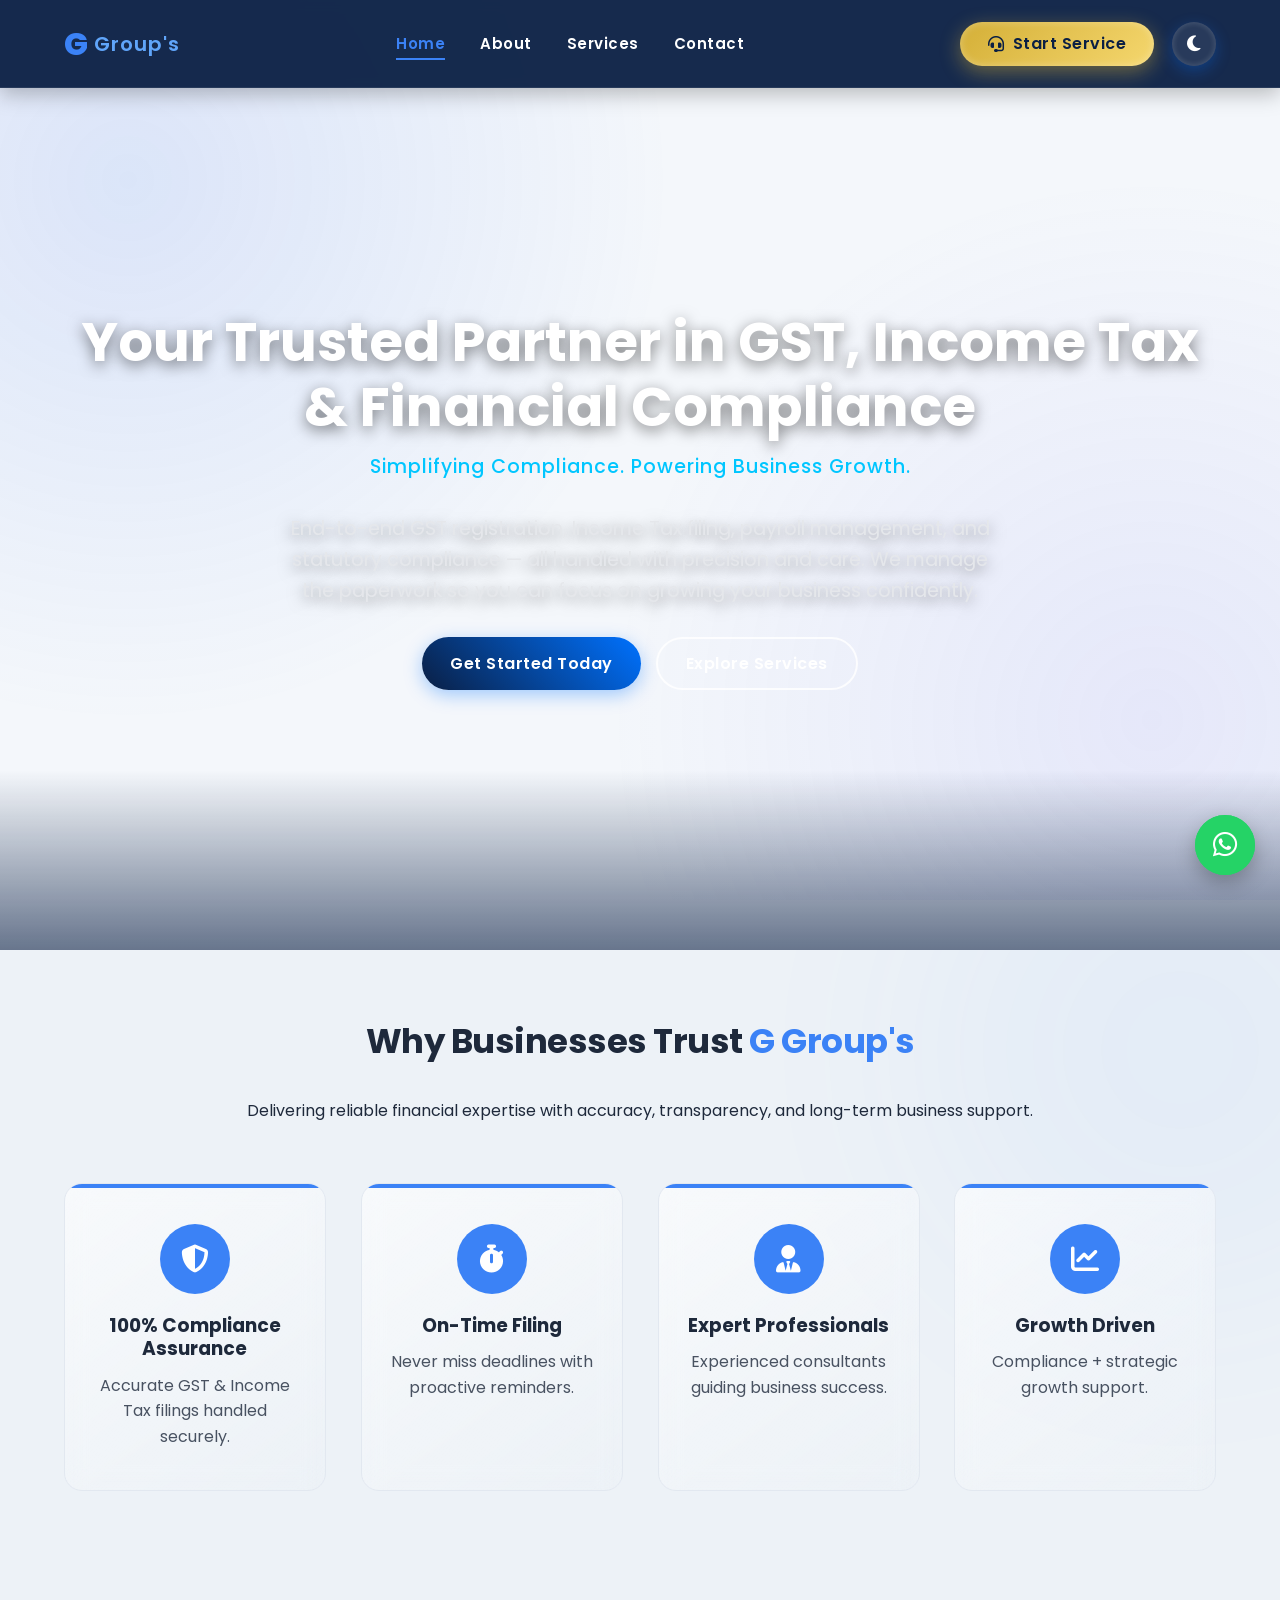
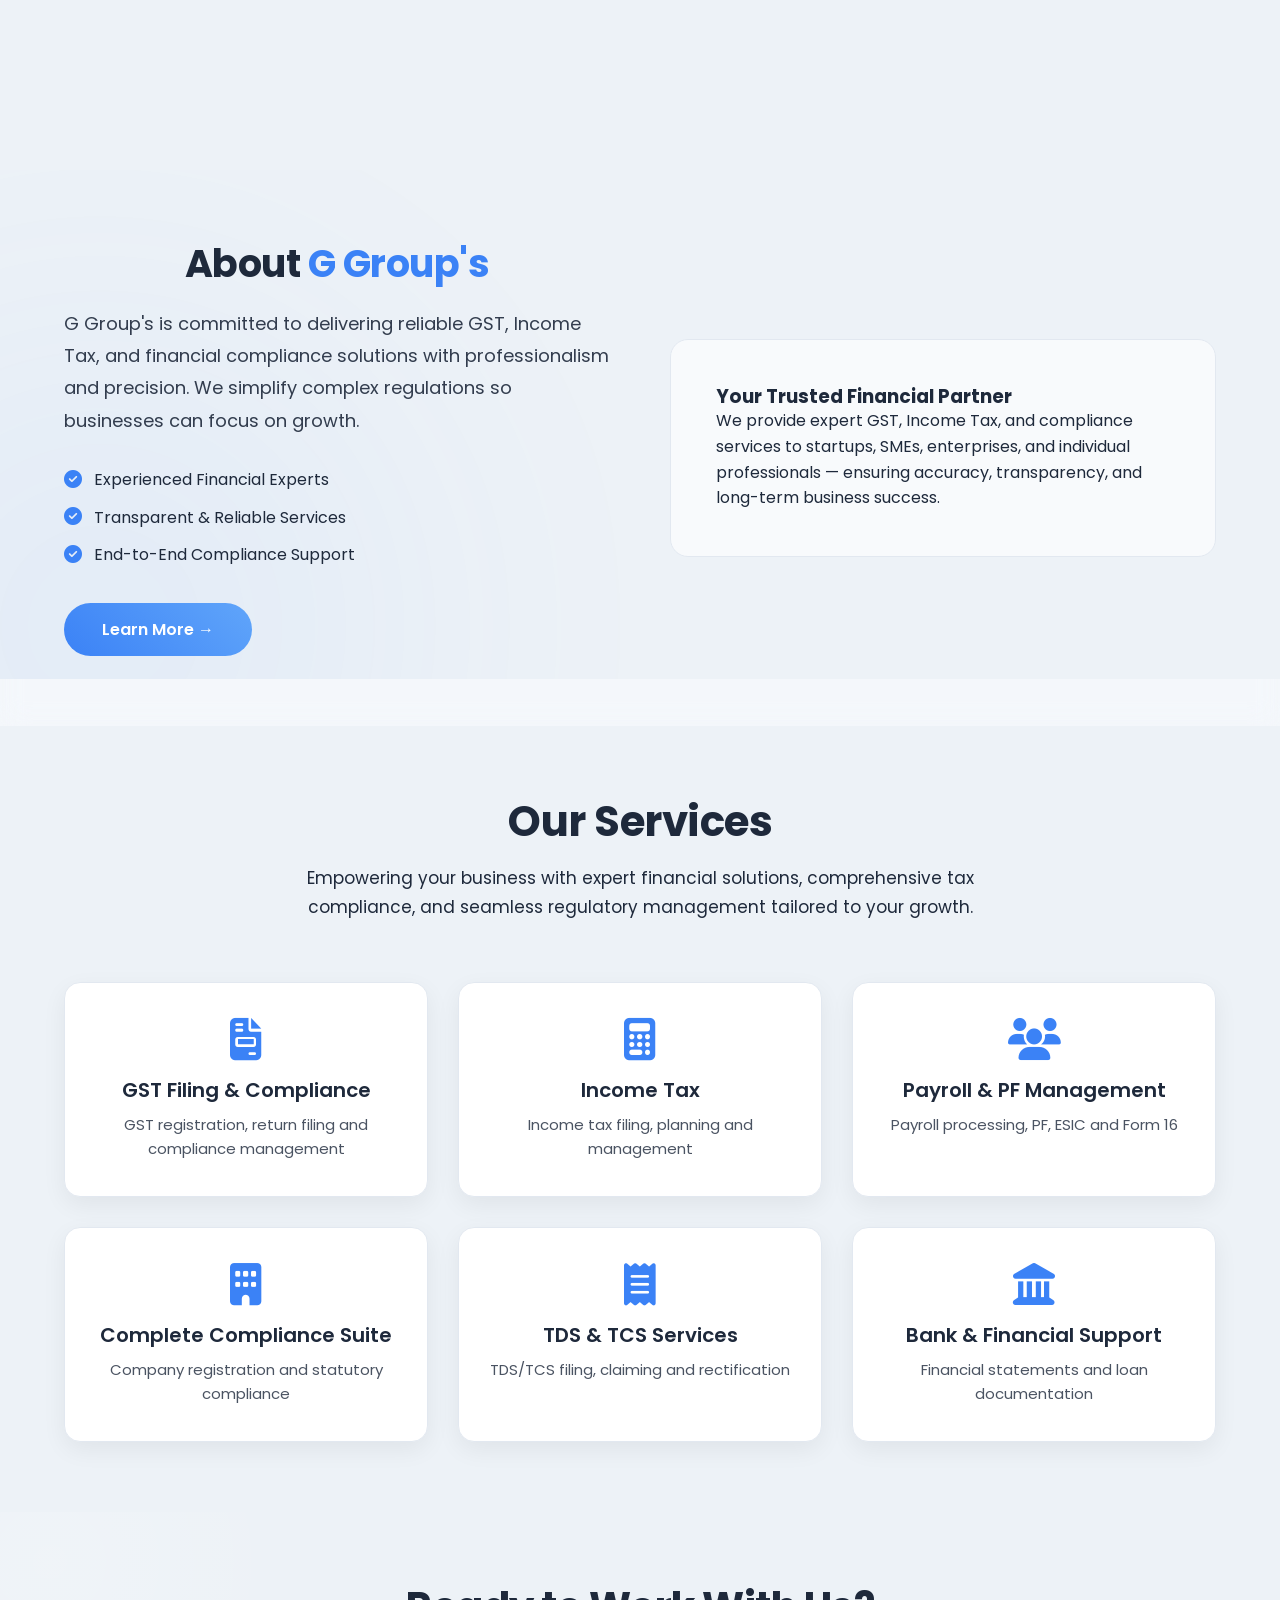
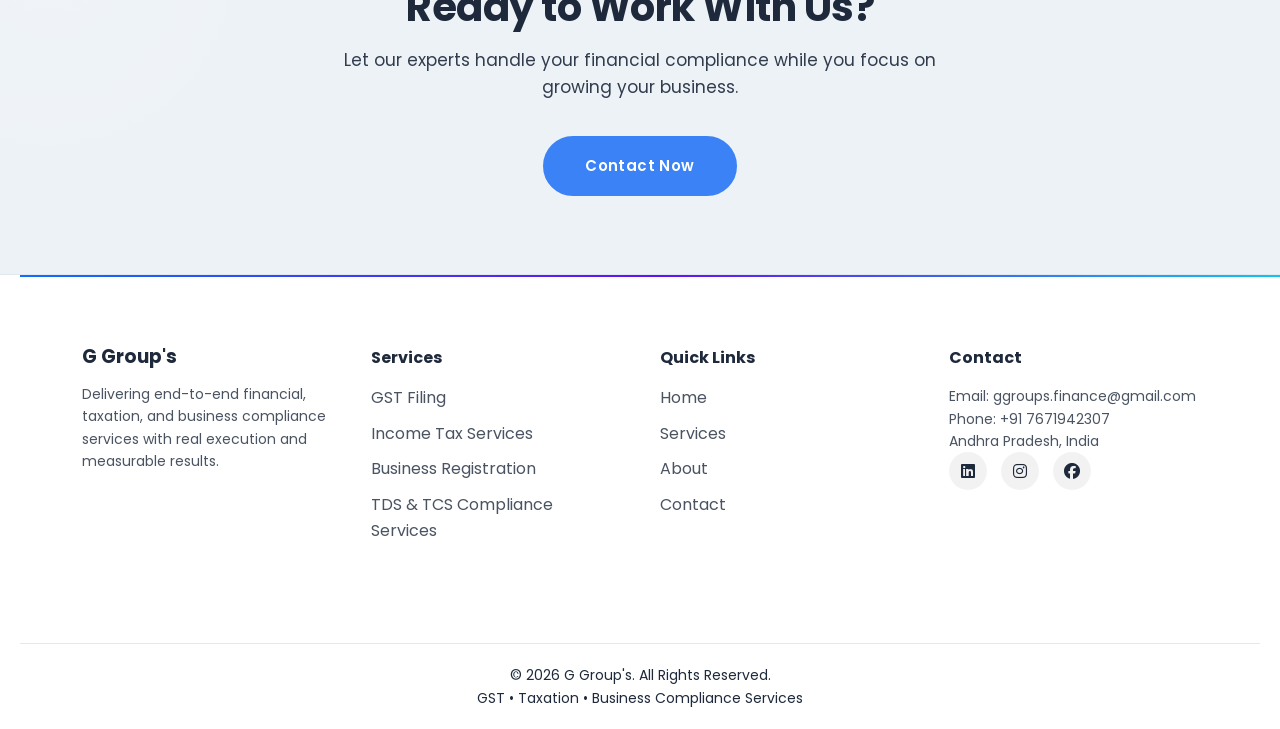
==== index.html @ edefda95 "Fix mobile alignment for email icon in contact info" ====
<!DOCTYPE html>
<html lang="en">
<head>
    <meta charset="UTF-8">
    <title>G Group's | Building Trust & Excellence</title>
    <meta name="viewport" content="width=device-width, initial-scale=1.0">
    <meta name="description" content="G Group's - Delivering excellence in services with trust, quality, and innovation.">

    <!-- Favicon -->
    <link rel="icon" href="favicon.ico" type="image/x-icon">

    <!-- CSS -->
    <link rel="stylesheet" href="assets/css/style.css">

    <!-- Google Fonts -->
     <link rel="stylesheet" href="https://cdnjs.cloudflare.com/ajax/libs/font-awesome/6.5.0/css/all.min.css">
    <link href="https://fonts.googleapis.com/css2?family=Poppins:wght@300;400;600;700&display=swap" rel="stylesheet">
</head>

<body>

   <!-- Header -->
    <header class="main-header">
        <div class="container nav-container">

            <!-- Logo -->
            <a href="index.html" class="logo">
                <span class="logo-main reveal">G</span>
                <span class="logo-text reveal delay-1">Group's</span>
            </a>

            <!-- Navigation -->
            <nav id="navbar">
                <ul class="nav-links">
                    <li><a href="index.html">Home</a></li>
                    <li><a href="./assets/pages/about.html">About</a></li>
                    <li><a href="./assets/pages/Services/servicesMain.html">Services</a></li>
                    <li><a href="./assets/pages/contact.html">Contact</a></li>
                </ul>
                <div class="mobile-cta reveal">
                    <a href="./assets/pages/contact.html" class="btn-cta">
                        Start Service
                    </a>
                </div>
            </nav>

            <!-- Right Side Actions -->
            <div class="nav-actions reveal"> 
                <a href="./assets/pages/contact.html" class="btn-cta">
                    <i class="fa-solid fa-headset"></i>
                    <span>Start Service</span>
                </a>

                <button id="themeToggle" class="theme-toggle" aria-label="Toggle Theme">
                    <i class="fa-solid fa-moon icon"></i>
                </button>
            </div>
        </div>
    </header>
    <div id="overlay"></div>


    <!-- Hero Section -->
    <section class="hero">
        
        <!-- Background Video -->
        <video autoplay muted loop playsinline
                preload="metadata"
                aria-hidden="true" 
                class="hero-video"
                poster="assets/images/hero-fallback.png">
            <source src="assets/video/Hero-video-main.mp4" type="video/mp4">
        </video>

        <!-- Overlay -->
        <div class="overlay"></div>

        <div class="container hero-content">
            <h1 class="fade-in reveal">
                Your Trusted Partner in GST, Income Tax & Financial Compliance
            </h1>
            <h2 class="hero-tagline slide-up">
                Simplifying Compliance. Powering Business Growth.
            </h2>

            <p class="fade-in-delay">
                End-to-end GST registration, Income Tax filing, payroll management, 
                and statutory compliance — all handled with precision and care. 
                We manage the paperwork so you can focus on growing your business confidently.
            </p>

            <div class="hero-buttons fade-in-delay">
                <a href="./assets/pages/contact.html" class="btn-primary">Get Started Today</a>
                <a href="./assets/pages/Services/servicesMain.html" class="btn-secondary">Explore Services</a>
            </div>
        </div>
    </section>

    <!-- Why Choose Us -->
    <section class="why-choose">
        <div class="container">

            <h2 class="section-title reveal">
                Why Businesses Trust <span>G Group's</span>
            </h2>

            <p class="section-description reveal">
                Delivering reliable financial expertise with accuracy,
                transparency, and long-term business support.
            </p>

            <div class="why-grid">

                <div class="why-card reveal delay-1" style="--i:1">
                    <div class="icon-box">
                        <i class="fa-solid fa-shield-halved"></i>
                    </div>
                    <h3>100% Compliance Assurance</h3>
                    <p>Accurate GST & Income Tax filings handled securely.</p>
                </div>

                <div class="why-card reveal delay-2" style="--i:2">
                    <div class="icon-box">
                        <i class="fa-solid fa-stopwatch"></i>
                    </div>
                    <h3>On-Time Filing</h3>
                    <p>Never miss deadlines with proactive reminders.</p>
                </div>

                <div class="why-card reveal delay-3" style="--i:3">
                    <div class="icon-box">
                        <i class="fa-solid fa-user-tie"></i>
                    </div>
                    <h3>Expert Professionals</h3>
                    <p>Experienced consultants guiding business success.</p>
                </div>

                <div class="why-card reveal delay-4" style="--i:4">
                    <div class="icon-box">
                        <i class="fa-solid fa-chart-line"></i>
                    </div>
                    <h3>Growth Driven</h3>
                    <p>Compliance + strategic growth support.</p>
                </div>

            </div>

        </div>
    </section>

    <!-- About Preview -->
    <section class="about-preview">

        <div class="container about-wrapper">

            <!-- Left Content -->
            <div class="about-content reveal">
                <h2 class="section-title">
                    About <span>G Group's</span>
                </h2>

                <p class="section-description">
                    G Group's is committed to delivering reliable GST,
                    Income Tax, and financial compliance solutions with
                    professionalism and precision. We simplify complex
                    regulations so businesses can focus on growth.
                </p>

                <div class="about-highlights">
                    <div class="highlight">
                        <i class="fa-solid fa-circle-check"></i>
                        <span>Experienced Financial Experts</span>
                    </div>

                    <div class="highlight">
                        <i class="fa-solid fa-circle-check"></i>
                        <span>Transparent & Reliable Services</span>
                    </div>

                    <div class="highlight">
                        <i class="fa-solid fa-circle-check"></i>
                        <span>End-to-End Compliance Support</span>
                    </div>
                </div>

                <a href="./assets/pages/about.html" class="premium-btn">
                    Learn More →
                </a>
            </div>

            <!-- Right Visual -->
            <div class="about-visual reveal">
                <div class="about-card">
                    <h3>Your Trusted Financial Partner</h3>
                    <p>
                        We provide expert GST, Income Tax, and compliance services 
                        to startups, SMEs, enterprises, and individual professionals — 
                        ensuring accuracy, transparency, and long-term business success.
                    </p>
                </div>
            </div>

        </div>

    </section>

    <!-- Services Preview -->
    <section class="services">
        <div class="container">
            <h2 class="services-title reveal">Our Services</h2>
            <p class="services-subtitle reveal">
                Empowering your business with expert financial solutions,
                comprehensive tax compliance, and seamless regulatory
                management tailored to your growth.
            </p>
            <div class="services-grid">

                <a href="./assets/pages/Services/gst.html" class="service-card reveal delay-1">
                    <i class="fa-solid fa-file-invoice"></i>
                    <h3>GST Filing & Compliance</h3>
                    <p>GST registration, return filing and compliance management</p>
                </a>

                <a href="./assets/pages/Services/it.html" class="service-card reveal delay-2">
                    <i class="fa-solid fa-calculator"></i>
                    <h3>Income Tax </h3>
                    <p>Income tax filing, planning and management</p>
                </a>

                <a href="./assets/pages/Services/pf.html" class="service-card reveal delay-3">
                    <i class="fa-solid fa-users"></i>
                    <h3>Payroll & PF Management</h3>
                    <p>Payroll processing, PF, ESIC and Form 16</p>
                </a>

                <a href="./assets/pages/Services/compliance.html" class="service-card reveal delay-4">
                    <i class="fa-solid fa-building"></i>
                    <h3>Complete Compliance Suite</h3>
                    <p>Company registration and statutory compliance</p>
                </a>

                <a href="./assets/pages/Services/tds.html" class="service-card reveal delay-5">
                    <i class="fa-solid fa-receipt"></i>
                    <h3>TDS & TCS Services</h3>
                    <p>TDS/TCS filing, claiming and rectification</p>
                </a>

                <a href="./assets/pages/Services/bank.html" class="service-card reveal delay-6">
                    <i class="fa-solid fa-landmark"></i>
                    <h3>Bank & Financial Support</h3>
                    <p>Financial statements and loan documentation</p>
                </a>

            </div>
        </div>
    </section>


   <!-- Call To Action -->
    <section class="cta reveal-zoom">
        <div class="container cta-content">
            <h2>Ready to Work With Us?</h2>
            <p>
                Let our experts handle your financial compliance while
                you focus on growing your business.
            </p>

            <a href="./assets/pages/contact.html" class="cta-btn">
                Contact Now
            </a>
        </div>
    </section>


    <!-- =========================
            Footer
    ========================= -->
    <footer class="footer">

        <div class="container footer-grid">

            <!-- Company -->
            <div class="footer-col">
                <h3>G Group's</h3>
                <p>
                    Delivering end-to-end financial, taxation, and
                    business compliance services with real execution
                    and measurable results.
                </p>
            </div>

            <!-- Services -->
            <div class="footer-col">
                <h4>Services</h4>
                <ul>
                    <li><a href="./assets/pages/Services/gst.html">GST Filing</a></li>
                    <li><a href="./assets/pages/Services/it.html">Income Tax Services</a></li>
                    <li><a href="./assets/pages/Services/compliance.html">Business Registration</a></li>
                    <li><a href="./assets/pages/Services/tds.html">TDS & TCS Compliance Services</a></li>
                </ul>
            </div>

            <!-- Quick Links -->
            <div class="footer-col">
                <h4>Quick Links</h4>
                <ul>
                    <li><a href="../../index.html">Home</a></li>
                    <li><a href="./assets/pages/Services/servicesMain.html">Services</a></li>
                    <li><a href="./assets/pages/about.html">About</a></li>
                    <li><a href="./assets/pages/contact.html">Contact</a></li>
                </ul>
            </div>

            <!-- Contact -->
            <div class="footer-col">
                <h4>Contact</h4>

                <p>
                    Email:
                    <a href="mailto:ggroups.finance@gmail.com">
                        ggroups.finance@gmail.com
                    </a>
                </p>

                <p>
                    Phone:
                    <a href="tel:+917671942307">
                        +91 7671942307
                    </a>
                </p>

                <p>Andhra Pradesh, India</p>

                <!-- Social Media -->
                <div class="footer-social" >
                    <a href="#"><i class="fa-brands fa-linkedin"></i></a>
                    <a href="#"><i class="fa-brands fa-instagram"></i></a>
                    <a href="#"><i class="fa-brands fa-facebook"></i></a>
                </div>

            </div>

        </div>

        <!-- Bottom -->
        <div class="footer-bottom">
            <p>© 2026 G Group's. All Rights Reserved.</p>
            <p class="footer-note">
                GST • Taxation • Business Compliance Services
            </p>
        </div>

    </footer>


    <!-- JS -->
    <script src="assets/js/script.js"></script>
    <!-- WhatsApp Floating Button -->
    <a href="https://wa.me/917671942307"
        class="whatsapp-float"
        target="_blank"
        rel="noopener"
        title="Chat with G Group's on WhatsApp">

        <i class="fa-brands fa-whatsapp"></i>

    </a>

</body>
</html>
---- assets/css/style.css ----
/* =========================
   Global Styles
========================= */

* {
    margin: 0;
    padding: 0;
    box-sizing: border-box;
    transition: background 0.3s ease,
                transform .3s ease,
                color 0.3s ease,
                border-color 0.3s ease,
                box-shadow .3s ease;
                
                
}

html, body {
    overflow-x: hidden;
}

html{
    scroll-behavior:smooth;
}
body {
    padding-top: 50px;
    font-family: 'Poppins', sans-serif;
    line-height: 1.6;
    color: var(--text-color);
    background: var(--bg-color);
    transition: background 0.3s ease, color 0.3s ease;
}
body::after{
  content:"";
  position:fixed;
  inset:0;
  background:
  radial-gradient(circle at 10% 20%, rgba(37,99,235,0.12), transparent 40%),
  radial-gradient(circle at 90% 80%, rgba(99,102,241,0.10), transparent 40%);
  z-index:-2;
  pointer-events:none;
}
.container {
    width: 90%;
    max-width: 1200px;
    margin: auto;
}
h1,h2,h3{
  line-height:1.25;
}
section{
  opacity:0;
  transform:translateY(40px);
  animation:fadeUp 0.9s ease forwards;
}

@keyframes fadeUp{
  to{
    opacity:1;
    transform:translateY(0);
  }
}
/* =========================
   THEME VARIABLES
========================= */

:root {
  --logo-primary: #3B82F6;
  --logo-secondary: #60A5FA; 
  --bg-color: #f4f7fb;              /* soft finance background */
  --text-color: #1e293b;            /* deep navy text */
  --card-bg: #ffffff;
  --border-color: #e2e8f0;
  --section-bg: #edf2f7;

  --accent-color:#3B82F6;        
  --header-bg: rgba(10, 31, 68, 0.95);
  --nav-text: #ffffff;

  --glass-bg: rgba(255,255,255,0.6);
  --gradient-light: linear-gradient(to bottom, #ffffff, #e9eef5);

  --input-bg: #ffffff;
  --input-border: #cbd5e1;
  --banner-bg: #e3f2fd;
  --footer-bg: #0a1f44;
  --cta-bg: #0a1f44;
    --footer-text: #1e293b;
    --footer-subtext: #475569;
    --footer-border: rgba(0,0,0,0.08);
    --footer-icon-bg: rgba(0,0,0,0.05);
}

body.dark {
  --logo-primary: #D4AF37;
  --logo-secondary: #ffffff;;  
  --bg-color: #0f172a;
  --text-color: #e5e7eb;
  --card-bg: #1e293b;
  --border-color: #334155;
  --section-bg: #020617;
  --accent-color: #D4AF37;
  --header-bg: rgba(5, 15, 35, 0.95);
  --nav-text: #ffffff;

  --glass-bg: rgba(30,41,59,0.6);
  --gradient-light: linear-gradient(to bottom, #0f172a, #020617);

  --input-bg: #1e293b;
  --input-border: #334155;
  --banner-bg: #0f172a;
  --cta-bg: #0f172a;
  --footer-bg: #0f172a;
    --footer-text: #ffffff;
    --footer-subtext: #cbd5e1;
    --footer-border: rgba(255,255,255,0.1);
    --footer-icon-bg: rgba(255,255,255,0.08);
}
body.dark .service-card {
    box-shadow:
        0 10px 30px rgba(0,0,0,0.6),
        inset 0 0 0 1px rgba(255,255,255,0.03);
}
body.dark .cta {
    background: linear-gradient(
        135deg,
        var(--accent-color),
        #111827
    );
}

/* =========================
   Premium Corporate Header
========================= */

.main-header {
    position: fixed;   
    top: 0;
    left: 0;
    width: 100%;
    z-index: 1000;
    background: var(--header-bg);
    color: var(--nav-text);
    backdrop-filter: blur(6px);
    -webkit-backdrop-filter: blur(6px);
    padding: 18px 0;
    border-bottom: 1px solid rgba(255,255,255,0.08);
    box-shadow: 0 6px 20px rgba(0,0,0,0.25);
    transition: background 0.4s ease,
                padding 0.4s ease,
                box-shadow 0.4s ease;
}

.main-header.scrolled {
    background: var(--header-bg);
    padding: 5px 0;
    box-shadow: 0 8px 30px rgba(0,0,0,0.35);
}

.nav-container {
    display: flex;
    justify-content: space-between;
    align-items: center;
}

/* Logo */
.logo {
    text-decoration: none;
    display: flex;
    align-items: center;
    font-family: 'Poppins', sans-serif;
}

.logo-main {
    font-size: 32px;
    font-weight: 800;
    color: var(--logo-primary);
    margin-right: 6px;
    transition: 0.3s ease;
}

.logo-text {
    font-size: 20px;
    font-weight: 600;
    color: var(--logo-secondary);
    letter-spacing: 1px;
}

.logo:hover .logo-main {
    transform: scale(1.08);
    color: var(--logo-primary);
}

.logo:hover .logo-text {
    color: #BFDBFE;
}

/* Navigation Links */

.nav-links {
    list-style: none;
    display: flex;
    gap: 35px;
}

.nav-links li {
    opacity: 0;
    transform: translateY(-10px);
    animation: fadeSlideDown 0.6s forwards;
}

#navbar.active .nav-links li {
   animation: slideIn 0.5s forwards;
}

.nav-links li:nth-child(1) { animation-delay: 0.1s; }
.nav-links li:nth-child(2) { animation-delay: 0.2s; }
.nav-links li:nth-child(3) { animation-delay: 0.3s; }
.nav-links li:nth-child(4) { animation-delay: 0.4s; }

@keyframes fadeSlideDown {
    to {
        opacity: 1;
        transform: translateY(0);
    }
}

.nav-links li a {
    text-decoration: none;
    color: var(--nav-text);
    font-weight: 600;
    font-size: 15px;
    letter-spacing: 0.5px;
    transition: 0.3s ease;
    position: relative;
}

/* Underline Animation */

.nav-links li a::after {
    content: "";
    width: 0%;
    height: 2px;
    background: var(--accent-color);
    position: absolute;
    left: 0;
    bottom: -6px;
    transition: 0.4s ease;
}

.nav-links li a:hover::after,
.nav-links li a.active::after {
    width: 100%;
}

.nav-links li a.active {
    color: var(--accent-color);
}

/* Contact Button */

.nav-links li a.btn {
    background: var(--accent-color);
    padding: 9px 22px;
    border-radius: 30px;
    color: #000;
    font-weight: 600;
    transition: 0.3s ease;
}

.nav-links li a.btn:hover {
    background: #ffffff;
    color: #000;
    transform: translateY(-2px);
}
/* Overlay */

#overlay {
    position: fixed;
    inset: 0;
    top: 0;
    left: 0;
    width: 100%;
    height: 100%;
    background: rgba(0, 0, 0, 0.35);
    backdrop-filter: blur(3px);
    opacity: 0;
    visibility: hidden;
    transition: opacity 0.5s ease;
    z-index: 900;
}

#overlay.active {
    opacity: 1;
    visibility: visible;
}

/* =========================
   Mobile Slide-In Menu
========================= */

.menu-toggle {
    display: none;
    font-size: 28px;
    cursor: pointer;
    color: var(--nav-text);
    z-index: 1100;
    transition: 0.3s ease;
}

.menu-toggle:hover {
    color: var(--accent-color);
    transform: scale(1.1);
}

.mobile-cta .btn-cta {
    display: inline-block;
}

.mobile-cta {
    display: none;
    margin-top: 40px;
    padding-left: 35px;
    
}


/* =========================
   Hero Section
========================= */

.hero {
    background: none !important;
    position: relative;
    min-height: 100vh;
    overflow: hidden;
    display: flex;
    align-items: center;
    justify-content: center;
    text-align: center;
    color: #FFFFFF;
    font-family: 'Poppins', sans-serif;
}
.section-light {
    background: var(--section-bg);
}

/* Background Video */
.hero-video {
    position: absolute;
    top: 50%;
    left: 50%;
    min-width: 100%;
    min-height: 100%;
    pointer-events: none;
    transform: translate(-50%, -50%);
    object-fit: cover;
    filter:brightness(0.6) blur(1px);
    z-index: -2;
}


/* Content */

.hero-content {
    position: relative;
    z-index: 2;
    text-align: center;
}

.hero-content h1 {
    font-size: 3.4rem;
    font-weight: 700;
    line-height: 1.2;
    color: #FFFFFF;
}

.hero-content h1 span {
    color: #00c6ff;
}

.hero-tagline {
    color: #00c6ff;
    font-size: 1.2rem;
    font-weight: 500;
    margin-top: 15px;
    letter-spacing: 1px;
}

.hero-content p {
    margin: 20px auto;
    max-width: 700px;
    font-size: 1.2rem;
    color: #E5E7EB;
}

.hero-content h1,
.hero-content p {
    text-shadow: 0 4px 15px rgba(0, 0, 0, 0.5);
}

/* =========================
   Premium Button System
========================= */

.hero-buttons {
    margin-top: 30px;
    display: flex;
    justify-content: center;
    flex-wrap: wrap;
    gap: 15px;
}

/* Base Button */
.btn-primary,
.btn-secondary,
.btn-cta {
    padding: 12px 28px;
    border-radius: 40px;
    text-decoration: none;
    font-weight: 600;
    letter-spacing: 0.5px;
    transition: background 0.4s ease,
                padding 0.4s ease,
                box-shadow 0.4s ease;
    display: inline-flex;
    align-items: center;
    justify-content: center;
    gap: 8px;
    position: relative;
    overflow: hidden;
}

/* =========================
   Primary Button (Royal Blue)
========================= */

.btn-primary {
    background: linear-gradient(45deg, #0A1F44, #0072ff);
    color: #fff;
    box-shadow: 0 5px 18px rgba(0, 114, 255, 0.35);
}

.btn-primary:hover {
    transform: translateY(-4px);
    box-shadow: 0 10px 28px rgba(0, 114, 255, 0.5);
}

/* Glow effect */
.btn-primary::before {
    content: "";
    position: absolute;
    width: 0%;
    height: 100%;
    left: 0;
    top: 0;
    background: rgba(255,255,255,0.15);
    transition: 0.4s;
}

.btn-primary:hover::before {
    width: 100%;
}


/* =========================
   Secondary Button (Glass Outline)
========================= */

.btn-secondary {
    border: 2px solid rgba(255,255,255,0.8);
    color: #fff;
    background: rgba(255,255,255,0.05);
    backdrop-filter: blur(6px);
    border-radius: 40px;
    transition: background 0.4s ease,
                padding 0.4s ease,
                box-shadow 0.4s ease;
}

.btn-secondary:hover {
    background: #fff;
    color: #0A1F44;
    transform: translateY(-4px);
    box-shadow: 0 8px 20px rgba(255,255,255,0.3);
}
/* =========================
   Nav Actions Alignment Fix
========================= */

.nav-actions {
    display: flex;
    align-items: center;   /* VERY IMPORTANT */
    justify-content: center;
    gap: 18px;
}

/* Make both same height */
.btn-cta,
.theme-toggle {
    height: 44px;
}

/* =========================
   CTA Button (Luxury Gold)
========================= */

.btn-cta {
    background: linear-gradient(135deg, #D4AF37, #f5d76e);
    color: #0A1F44;
    font-weight: 600;
    border-radius: 40px;
    display: inline-flex;
    align-items: center;
    justify-content: center;
    box-shadow:
        0 6px 20px rgba(212,175,55,0.45),
        inset 0 0 8px rgba(255,255,255,0.3);
    transition: background 0.4s ease,
                padding 0.4s ease,
                box-shadow 0.4s ease;
    position: relative;
    overflow: hidden;
}

/* Shine sweep effect */
.btn-cta::before {
    content: "";
    position: absolute;
    top: 0;
    left: -75%;
    width: 50%;
    height: 100%;
    background: rgba(255,255,255,0.4);
    transform: skewX(-20deg);
    transition: 0.7s;
}

.btn-cta:hover::before {
    left: 130%;
}

.btn-cta i {
    transition: transform 0.3s ease;
}

.btn-cta:hover {
    transform: translateY(-5px);
    box-shadow:
        0 12px 35px rgba(212,175,55,0.6),
        inset 0 0 10px rgba(255,255,255,0.4);
}

.btn-cta:hover i {
    transform: rotate(-8deg) scale(1.15);
}


/* =========================
   Premium Theme Toggle (Glass + Glow)
========================= */

.theme-toggle {
    padding: 0;
    width: 44px;
    height: 44px;
    border-radius: 50%;
    border: none;
    cursor: pointer;
    position: relative;

    background: rgba(255,255,255,0.08);
    backdrop-filter: blur(10px);

    display: flex;
    align-items: center;
    justify-content: center;

    box-shadow:
        0 5px 15px rgba(0,114,255,0.3),
        inset 0 0 6px rgba(255,255,255,0.2);

    transition: background 0.4s ease,
                padding 0.4s ease,
                box-shadow 0.4s ease;
}

.theme-toggle:hover {
    transform: translateY(-4px) scale(1.08);
    box-shadow:
        0 12px 28px rgba(0,114,255,0.5),
        inset 0 0 8px rgba(255,255,255,0.3);
}

.theme-toggle .icon {
    color: #fff;
    font-size: 18px;
    transition: transform .6s cubic-bezier(.4,0,.2,1);
}
.theme-toggle:focus-visible{
  transform: translateY(-3px);
}
/* Rotate effect */
.theme-toggle.active .icon {
    transform: rotate(360deg);
}



/* =========================
   Animations
========================= */

.slide-up {
    opacity: 0;
    transform: translateY(40px);
    animation: slideUp 1s ease forwards;
    animation-delay: 0.4s;
}

.fade-in-delay {
    opacity: 0;
    animation: fadeIn 1.2s ease forwards;
    animation-delay: 0.8s;
}

@keyframes fadeIn {
    to { opacity: 1; }
}

@keyframes slideUp {
    to {
        opacity: 1;
        transform: translateY(0);
    }
}
button:focus{
  outline:2px solid var(--accent-color);
  outline-offset:3px;
}

/* =========================
   Hero Bottom Blur Effect
========================= */

.hero::after {
    content: "";
    position: absolute;
    bottom: 0;
    left: 0;
    width: 100%;
    height: 180px;
    backdrop-filter: blur(4px);
    -webkit-backdrop-filter: blur(4px);
    background: linear-gradient(to top, rgba(10,31,68,0.6), transparent);
    pointer-events: none;
    z-index: 1;
}


/* =========================
   Sections
========================= */

section:not(.hero):not(.page-banner) {
    padding: 70px 0;
    background: var(--section-bg);
}

h2 {
    text-align: center;
    margin-bottom: 35px;
    font-size: 34px;
    font-weight: 700;
    letter-spacing: -0.5px;
    color: var(--text-color);
}
.slide-up {
    will-change: transform, opacity;
}


/* =========================
   Grid Layouts
========================= */

.service-boxes,
.services-grid,
.values-grid {      
    display: grid;
    grid-template-columns: repeat(auto-fit, minmax(250px, 1fr));
    gap: 25px;
}

.box
{
    background: var(--card-bg);
    padding: 25px;
    border: 1px solid var(--border-color);
    border-radius: 12px;
    box-shadow: 0 6px 18px rgba(0,0,0,0.06);
    transition: 0.3s;
    opacity: 0;
    transform: translateY(20px);
}
/* Services should be visible */
.service-card {
    opacity: 1;
    transform: translateY(0);
    background: var(--card-bg);
    backdrop-filter: blur(8px);
}

.box:hover,
.service-card:hover,
.value-box:hover {
    transform: translateY(-5px);
}


/* =========================
   Why Choose Us - Premium
========================= */

.why-choose {
    min-height: 100vh;
    padding: 100px 0;
    background: var(--gradient-light);
    text-align: center;
    position: relative;
    overflow: hidden;
}

.why-choose::after {
    content: "";
    position: absolute;
    width: 500px;
    height: 500px;
    background: var(--accent-color);
    opacity: 0.05;
    border-radius: 50%;
    top: -150px;
    right: -150px;
    filter: blur(120px);
}
.why-choose::after {
    z-index: 0;
}

.why-grid,
.section-title,
.section-description {
    position: relative;
    z-index: 1;
}

.why-grid {
    margin-top: 60px;
    display: grid;
    grid-template-columns: repeat(auto-fit,minmax(260px,1fr));
    gap: 35px;
}

/* Card */
.why-card {
    position: relative;
    background: linear-gradient(
        145deg,
        var(--glass-bg),
        transparent
    );
    backdrop-filter: blur(12px);
    border-radius: 18px;
    padding: 40px 25px;
    border: 1px solid var(--border-color);
    transition: 0.4s;
    overflow: hidden;
}

/* Top Accent Line */
.why-card::before {
    content: "";
    position: absolute;
    top: 0;
    left: 0;
    width: 100%;
    height: 4px;
    background: var(--accent-color);
}

/* Icon Circle */
.icon-box {
    width: 70px;
    height: 70px;
    margin: auto;
    border-radius: 50%;
    background: var(--accent-color);
    display: flex;
    align-items: center;
    justify-content: center;
    margin-bottom: 20px;
}

.icon-box i {
    color: #fff;
    font-size: 28px;
    transition: 0.4s;
}

/* Hover Effect */
.why-card:hover {
    transform: translateY(-12px) scale(1.02);
    box-shadow:
        0 25px 50px rgba(0,0,0,0.12),
        0 0 25px var(--accent-color);
}
.why-card {
    transition-delay: calc(var(--i) * 0.15s);
}

.why-card:hover .icon-box {
    transform: rotate(8deg) scale(1.1);
}

/* Text */
.why-card h3 {
    margin-bottom: 12px;
    color: var(--text-color);
}

.why-card p {
    color: var(--text-color);
    opacity: 0.8;
}

/* =========================
   Scroll Reveal Animation
========================= */

.reveal {
    opacity: 0;
    transform: translateY(60px);
    transition:
        opacity 0.8s ease,
        transform 0.8s ease;
    will-change: transform, opacity;
}

.reveal.active {
    opacity: 1;
    transform: translateY(0);
}

/* Slight zoom variation */
.reveal-zoom {
  opacity: 0;
  transform: scale(0.95);
  transition: opacity 0.8s ease, transform 0.8s ease;
}

.reveal-zoom.active {
  opacity: 1;
  transform: scale(1);
}

/* Stagger delay helpers */
.delay-1 { transition-delay: 0.1s; }
.delay-2 { transition-delay: 0.2s; }
.delay-3 { transition-delay: 0.3s; }
.delay-4 { transition-delay: 0.4s; }
.delay-5 { transition-delay: 0.5s; }
.delay-6 { transition-delay: 0.6s; }
.delay-7 { transition-delay: 0.7s; }
.delay-8 { transition-delay: 0.8s; }
.delay-9 { transition-delay: 0.9s; }
.delay-10 { transition-delay: 1s; }

@media (hover: hover) {
    .why-card:hover {
        transform: translateY(-12px) scale(1.02);
        box-shadow:
            0 25px 50px rgba(0,0,0,0.12),
            0 0 25px var(--accent-color);
    }
}
/* =========================
   About Preview Section
========================= */

.about-preview {
    position: relative;
    margin-top: -80px;
    padding: 140px 20px 120px;
    overflow: hidden;
    background: var(--glass-bg);
    backdrop-filter: blur(14px);
    -webkit-backdrop-filter: blur(14px);
}

/* Background Glow */
.about-preview::before {
    content: "";
    position: absolute;
    width: 600px;
    height: 600px;
    background: var(--logo-primary);
    opacity: 0.06;
    border-radius: 50%;
    bottom: -200px;
    left: -200px;
    filter: blur(140px);
    z-index: 0;
}

/* Wrapper Layout */
.about-wrapper {
    position: relative;
    z-index: 1;
    display: grid;
    grid-template-columns: repeat(auto-fit,minmax(350px,1fr));
    align-items: center;
    gap: 60px;
}

/* LEFT CONTENT */
.about-content {
    text-align: left;
}

/* Title */
.about-preview .section-title {
    font-size: 38px;
    font-weight: 700;
    margin-bottom: 20px;
    color: var(--text-color);
}

.section-title span {
    color: var(--logo-primary);
}

/* Description */
.about-preview .section-description {
    font-size: 18px;
    line-height: 1.8;
    margin-bottom: 30px;
    color: var(--text-color);
    opacity: 0.9;
}

/* Highlights */
.about-highlights {
    margin-bottom: 35px;
}

.highlight {
    display: flex;
    align-items: center;
    gap: 12px;
    margin-bottom: 12px;
    color: var(--text-color);
}

.highlight i {
    color: var(--logo-primary);
    font-size: 18px;
}

/* RIGHT CARD */
.about-card {
    background: var(--glass-bg);
    backdrop-filter: blur(12px);
    padding: 45px;
    border-radius: 18px;
    border: 1px solid var(--border-color);
    transition: 0.4s;
}

.about-card:hover {
    transform: translateY(-10px);
    box-shadow:
        0 20px 45px rgba(0,0,0,0.12);
}

/* Premium Button */
.premium-btn {
    display: inline-block;
    padding: 14px 38px;
    border-radius: 50px;
    background: linear-gradient(
        45deg,
        var(--logo-primary),
        var(--logo-secondary)
    );
    color: #fff;
    text-decoration: none;
    font-weight: 600;
    transition:
        transform 0.4s ease,
        box-shadow 0.4s ease;
}

.premium-btn:hover {
    transform: translateY(-6px);
    box-shadow:
        0 15px 35px rgba(0,0,0,0.3),
        0 0 20px var(--logo-primary);
}

/* ======================
   Services Section
====================== */

.services {
    padding: 90px 0;
    background: var(--section-bg);
    text-align: center;
}

/* Heading */

.services-title {
    font-size: 42px;
    font-weight: 700;
    color: var(--text-color);
    margin-bottom: 15px;
}

.services-subtitle {
    max-width: 750px;
    margin: auto;
    color: var(--text-color);
    opacity: 0.75;
    font-size: 17px;
    line-height: 1.7;
    margin-bottom: 60px;
}

.services .service-card {
    color: var(--text-color);
}

.service-card,
.service-card:visited,
.service-card:hover {
    text-decoration: none;
    color: inherit;
}

/* Grid */

.services-grid {
    display: grid;
    grid-template-columns: repeat(auto-fit,minmax(280px,1fr));
    gap: 30px;
}

/* Card */

.service-card {
    background: var(--card-bg);
    color: var(--text-color);
    padding: 35px 25px;
    border-radius: 16px;
    text-decoration: none;
    transition: all 0.35s ease;
    box-shadow: 0 8px 25px rgba(0,0,0,0.06);
    border: 1px solid var(--border-color);
    position: relative;
    overflow: hidden;
}

/* Icon */

.service-card i {
    font-size: 42px;
    color: var(--accent-color);
    margin-bottom: 18px;
}

/* Title */

.service-card h3 {
    font-size: 20px;
    font-weight: 600;
    color: var(--text-color);
    margin-bottom: 10px;
}

/* Text */

.service-card p {
    font-size: 15px;
    color: var(--text-color);
    opacity: 0.8;
    line-height: 1.6;
}

/* Hover Effect */

.service-card:hover {
    transform: translateY(-10px);
    box-shadow:
        0 18px 40px rgba(0,0,0,0.15),
        0 0 20px var(--accent-color);
}

/* Top Accent Line */

.service-card::before {
    content: "";
    position: absolute;
    top: 0;
    left: 0;
    width: 100%;
    height: 4px;
    background: var(--accent-color);
    transform: scaleX(0);
    transition: 0.4s;
}

.service-card:hover::before {
    transform: scaleX(1);
}


/* ======================
   CTA Section
====================== */

.cta {
    padding: 90px 20px;
    text-align: center;
    background: linear-gradient(
        135deg,
        var(--accent-color),
        #0a58ca
    );
    color: #fff;
    position: relative;
    overflow: hidden;
}

/* Content */

.cta-content h2 {
    font-size: 40px;
    font-weight: 700;
    margin-bottom: 15px;
}

.cta-content p {
    max-width: 650px;
    color: var(--text-color);
    margin: auto;
    font-size: 17px;
    opacity: 0.9;
    margin-bottom: 35px;
}

/* =========================
   CTA BUTTON – PERFECT CONTRAST
========================= */

.cta-btn {
    display: inline-block;
    padding: 16px 40px;
    font-weight: 600;
    font-size: 15px;
    letter-spacing: 0.4px;
    border-radius: 50px;
    text-decoration: none;
    transition: all 0.35s ease;
    position: relative;
    overflow: hidden;
    background-color: var(--accent-color);
    color: #ffffff;   /* Default for light mode */
    border: 2px solid var(--accent-color);
    animation: fadeUp 0.8s ease forwards;
    opacity: 0;
}

/* Hover */

.cta-btn:hover {
    background: transparent;
    color: var(--accent-color);
    transform: translateY(-5px) scale(1.03);
}
@keyframes fadeUp {
    from {
        opacity: 0;
        transform: translateY(20px);
    }
    to {
        opacity: 1;
        transform: translateY(0);
    }
}
.cta::before {
    content: "";
    position: absolute;
    width: 500px;
    height: 500px;
    background: radial-gradient(circle, rgba(255,255,255,0.15), transparent 70%);
    border-radius: 50%;
    top: -200px;
    left: -200px;
    z-index: 0;
}

.cta-btn::after {
    content: "";
    position: absolute;
    inset: 0;
    border-radius: 50px;
    box-shadow: 0 0 0 0 rgba(255,255,255,0.4);
    animation: pulseGlow 2.5s infinite;
}


@keyframes pulseGlow {
    0% {
        box-shadow: 0 0 0 0 rgba(255,255,255,0.4);
    }
    70% {
        box-shadow: 0 0 0 12px rgba(255,255,255,0);
    }
    100% {
        box-shadow: 0 0 0 0 rgba(255,255,255,0);
    }
}

/* =========================
   Page Banner
========================= */

.page-banner {
    background: var(--banner-bg);
    text-align: center;
    padding: 60px 20px;
}

.page-banner h1 {
    color: var(--text-color);
    margin-bottom: 10px;
}


/* ======================
   Footer
====================== */

.footer {
    background: var(--card-bg);
    color: var(--text-color);
    padding: 70px 20px 0;
    position: relative;
    transition: 0.4s ease;
    border-top: 1px solid var(--border-color);
    text-decoration: none;
}

/* Grid */

.footer-grid {
    display: grid;
    grid-template-columns: repeat(auto-fit,minmax(220px,1fr));
    gap: 40px;
    padding-bottom: 40px;
}

/* Columns */

.footer-col h3,
.footer-col h4 {
    color: var(--footer-text);
    margin-bottom: 15px;
}

.footer-col p {
    color: var(--footer-text);
    font-size: 14px;
    opacity: 0.8;
    line-height: 1.6;
}

/* Links */

.footer-col a {
    color: var(--footer-text);
    text-decoration: none;
    transition: 0.3s;
}

.footer-col a:hover {
    color: var(--accent-color);
    padding-left: 6px;
}

.footer-col ul {
    list-style: none;
}

.footer-col ul li {
    margin-bottom: 10px;
}

.footer-col ul li a {
    text-decoration: none;
    color: var(--text-color);
    opacity: 0.8;
    transition: 0.3s;
}

.footer-col ul li a:hover {
    color: var(--accent-color);
    opacity: 1;
}
/* Social Icons */
.footer-social a {
    display: inline-flex;
    align-items: center;
    justify-content: center;
    text-decoration: none;


    width: 38px;
    height: 38px;
    margin-right: 10px;

    border-radius: 50%;
    background: var(--footer-icon-bg);
    color: var(--footer-text);

    transition: 0.3s;
}

.footer-social a:hover {
    background: #0d6efd;
    color: #fff;
    transform: translateY(-4px);
}

/* Bottom */

.footer-bottom {
    margin-top: 50px;
    text-align: center;
    padding: 20px 0;
    border-top: 1px solid var(--border-color);
    font-size: 14px;
}
/* Gradient Line */
.footer::before {
    content: "";
    position: absolute;
    top: 0;
    width: 100%;
    height: 2px;

    background: linear-gradient(
        90deg,
        #0d6efd,
        #6610f2,
        #0dcaf0
    );
}


/* ======================
   WhatsApp Float Button
====================== */

.whatsapp-float {
    position: fixed;
    bottom: 25px;
    right: 25px;
    width: 60px;
    height: 60px;
    background: #25D366;
    color: #fff;
    border-radius: 50%;
    display: flex;
    align-items: center;
    justify-content: center;
    font-size: 28px;
    text-decoration: none;
    box-shadow: 0 8px 20px rgba(0,0,0,0.25);
    z-index: 999;
    transition: 0.3s;
}

/* Hover */

.whatsapp-float:hover {
    transform: scale(1.1);
}

.whatsapp-float::before {
    content: "";
    position: absolute;
    width: 100%;
    height: 100%;
    border-radius: 50%;
    background: #25D366;
    animation: whatsappPulse 2s infinite;
    z-index: -1;
}

@keyframes whatsappPulse {
    0% {
        transform: scale(1);
        opacity: 0.6;
    }
    70% {
        transform: scale(1.6);
        opacity: 0;
    }
    100% {
        opacity: 0;
    }
}

/* =========================
   Tablet View
========================= */

@media (max-width: 1024px) {

    .nav-links {
        gap: 20px;
    }

    .nav-links li a {
        font-size: 14px;
    }

    .btn-cta {
        padding: 8px 16px;
        font-size: 14px;
    }

    .logo-main {
        font-size: 26px;
    }

    .logo-text {
        font-size: 18px;
    }
}
/* =========================
   MOBILE RESPONSIVE
========================= */

@media (max-width: 768px) {

    .menu-toggle {
        display: block;
        transition: transform 0.5s ease;
    }
    .menu-toggle.active i {
        transform: rotate(90deg);
    }
    .nav-actions {
       display: flex;
       align-items: center;
       gap: 15px;
        
    }
    .nav-actions .btn-cta {
      opacity: 0;
      pointer-events: none; 
      cursor: default;
      color: inherit;
      text-decoration: none;
  }
   
    .theme-toggle {
        display: flex;
        align-items: center;
        justify-content: center;
        width: 40px;
        height: 40px;
        font-size: 18px;
    }
    /* ===== Navbar ===== */

    #navbar {
        position: fixed;
        top: 0;
        right: 0;
        width: 75%;
        max-width: 320px;
        height: 100vh;
        padding-top: 100px;
        transform: translateX(100%);
        background: var(--glass-bg);
        backdrop-filter: blur(12px);
        -webkit-backdrop-filter: blur(12px);
        box-shadow: -8px 0 25px rgba(0,0,0,0.25);
        transition: transform 0.6s cubic-bezier(0.77, 0, 0.175, 1);
        z-index: 999;
    }

    #navbar.active {
        transform: translateX(0);
    }

    .nav-links {
        display: flex;
        flex-direction: column;
        gap: 25px;
        padding-left: 35px;
        padding-top: 20px;
    }

    .nav-links li {
        opacity: 0;
        transform: translateX(30px) scale(0.95);
        animation: slideFadeScale 0.6s forwards;
    }
    .nav-links li:nth-child(1) { animation-delay: 0.1s; }
    .nav-links li:nth-child(2) { animation-delay: 0.2s; }
    .nav-links li:nth-child(3) { animation-delay: 0.3s; }
    .nav-links li:nth-child(4) { animation-delay: 0.4s; }
    @keyframes slideFadeScale {
        0% {
            opacity: 0;
            transform: translateX(30px) scale(0.95);
        }
        100% {
            opacity: 1;
            transform: translateX(0) scale(1);
        }
    }

    .nav-links li a {
        font-size: 18px;
        color: var(--text-color);
        font-weight: 600;
    }

    .nav-links li a:hover {
        color: var(--accent-color);
        padding-left: 8px;
    }

    .mobile-cta .btn-cta {
        display: inline-block;
        padding: 12px 25px;
        font-weight: 600;
        background: linear-gradient(135deg, var(--accent-color), var(--logo-primary));
        color: #fff;
        border-radius: 8px;
        transition: transform 0.3s, box-shadow 0.3s;
    }

    .mobile-cta .btn-cta:hover {
        transform: translateY(-3px);
        box-shadow: 0 8px 20px rgba(0,0,0,0.2);
    }
    @keyframes slideIn {
        0% {
            opacity: 0;
            transform: translateX(20px);
        }
        100% {
            opacity: 1;
            transform: translateX(0);
        }
        }
    /* ===== Hero Section ===== */

    .hero {
        height: 90vh;
        padding: 0 20px;
    }

    .hero-content h1 {
        font-size: 2.2rem;
    }

    .hero-tagline {
        font-size: 1rem;
    }

    .hero-content p {
        font-size: 1rem;
        padding: 0 15px;
    }

    .btn-primary,
    .btn-secondary {
        display: block;
        margin: 10px auto;
    }
}

/* Animation outside media (better practice) */
@keyframes slideIn {
    to {
        opacity: 1;
        transform: translateX(0);
    }
}
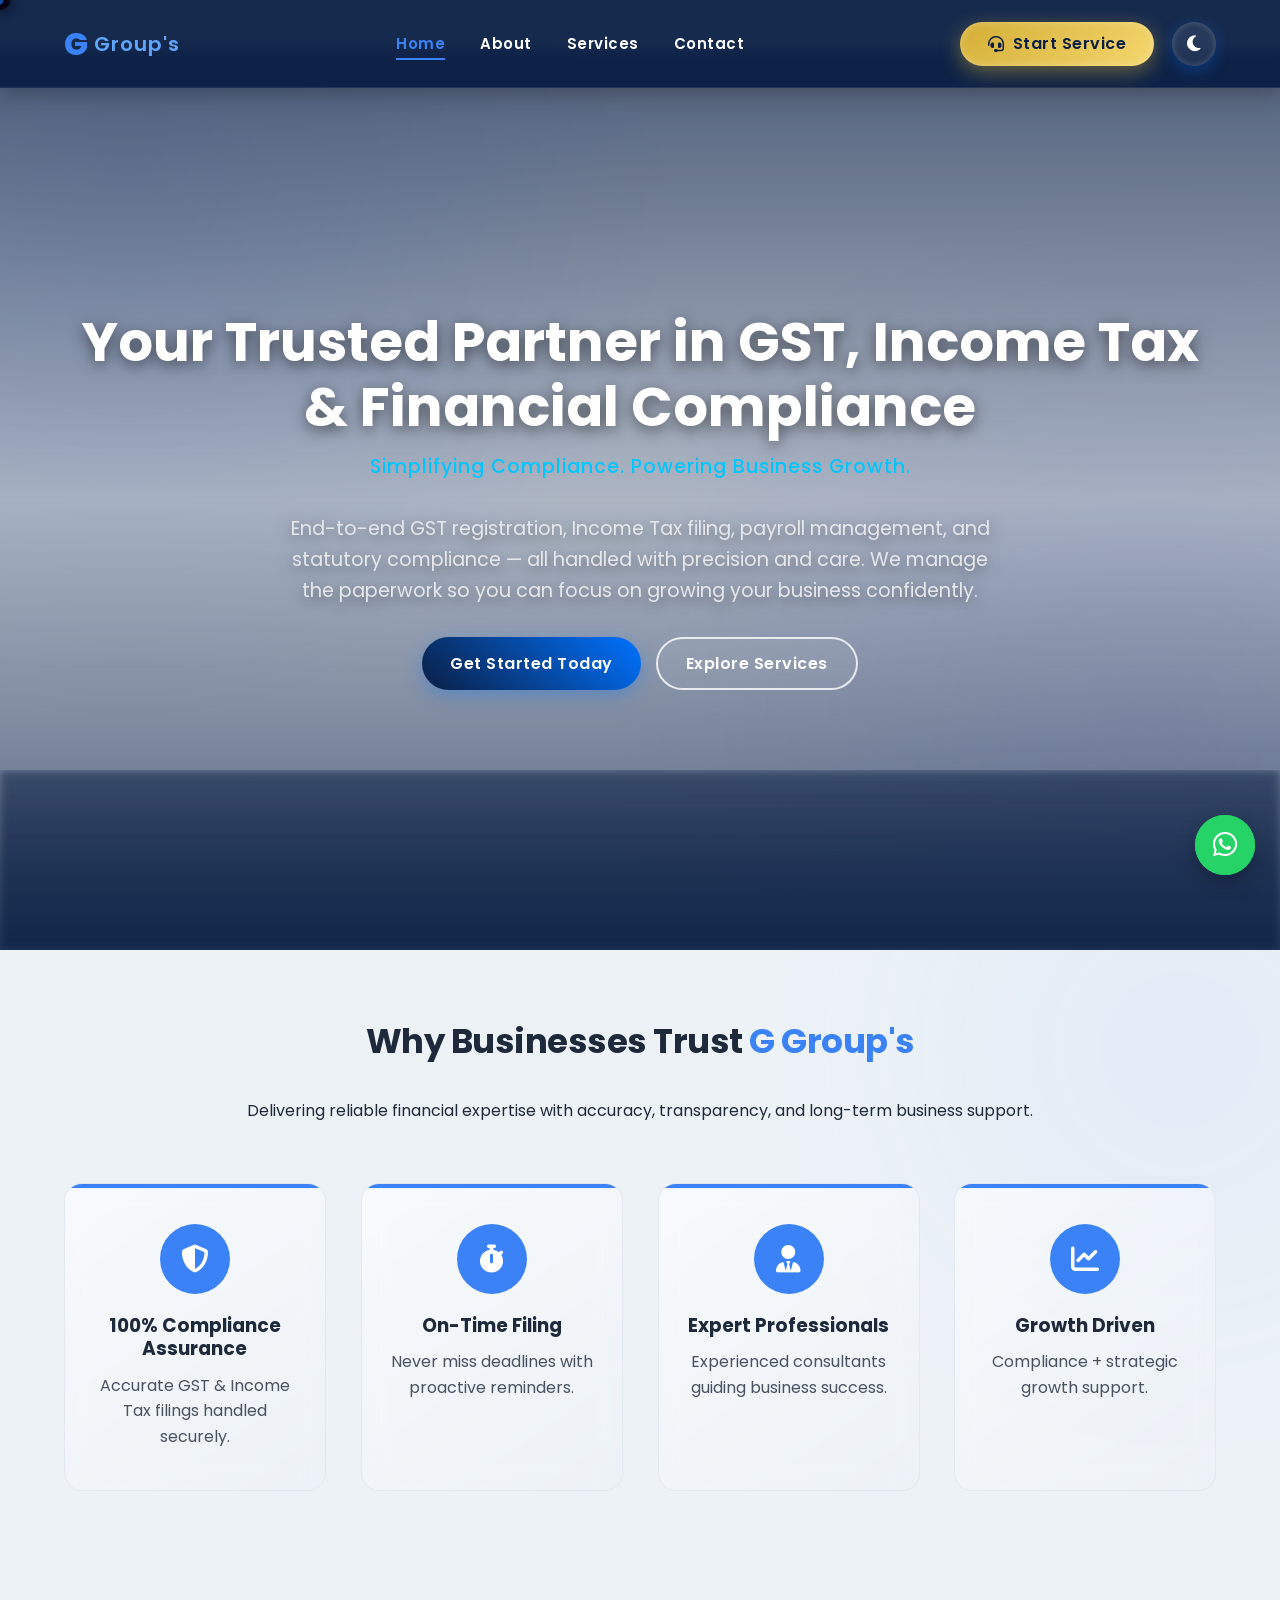
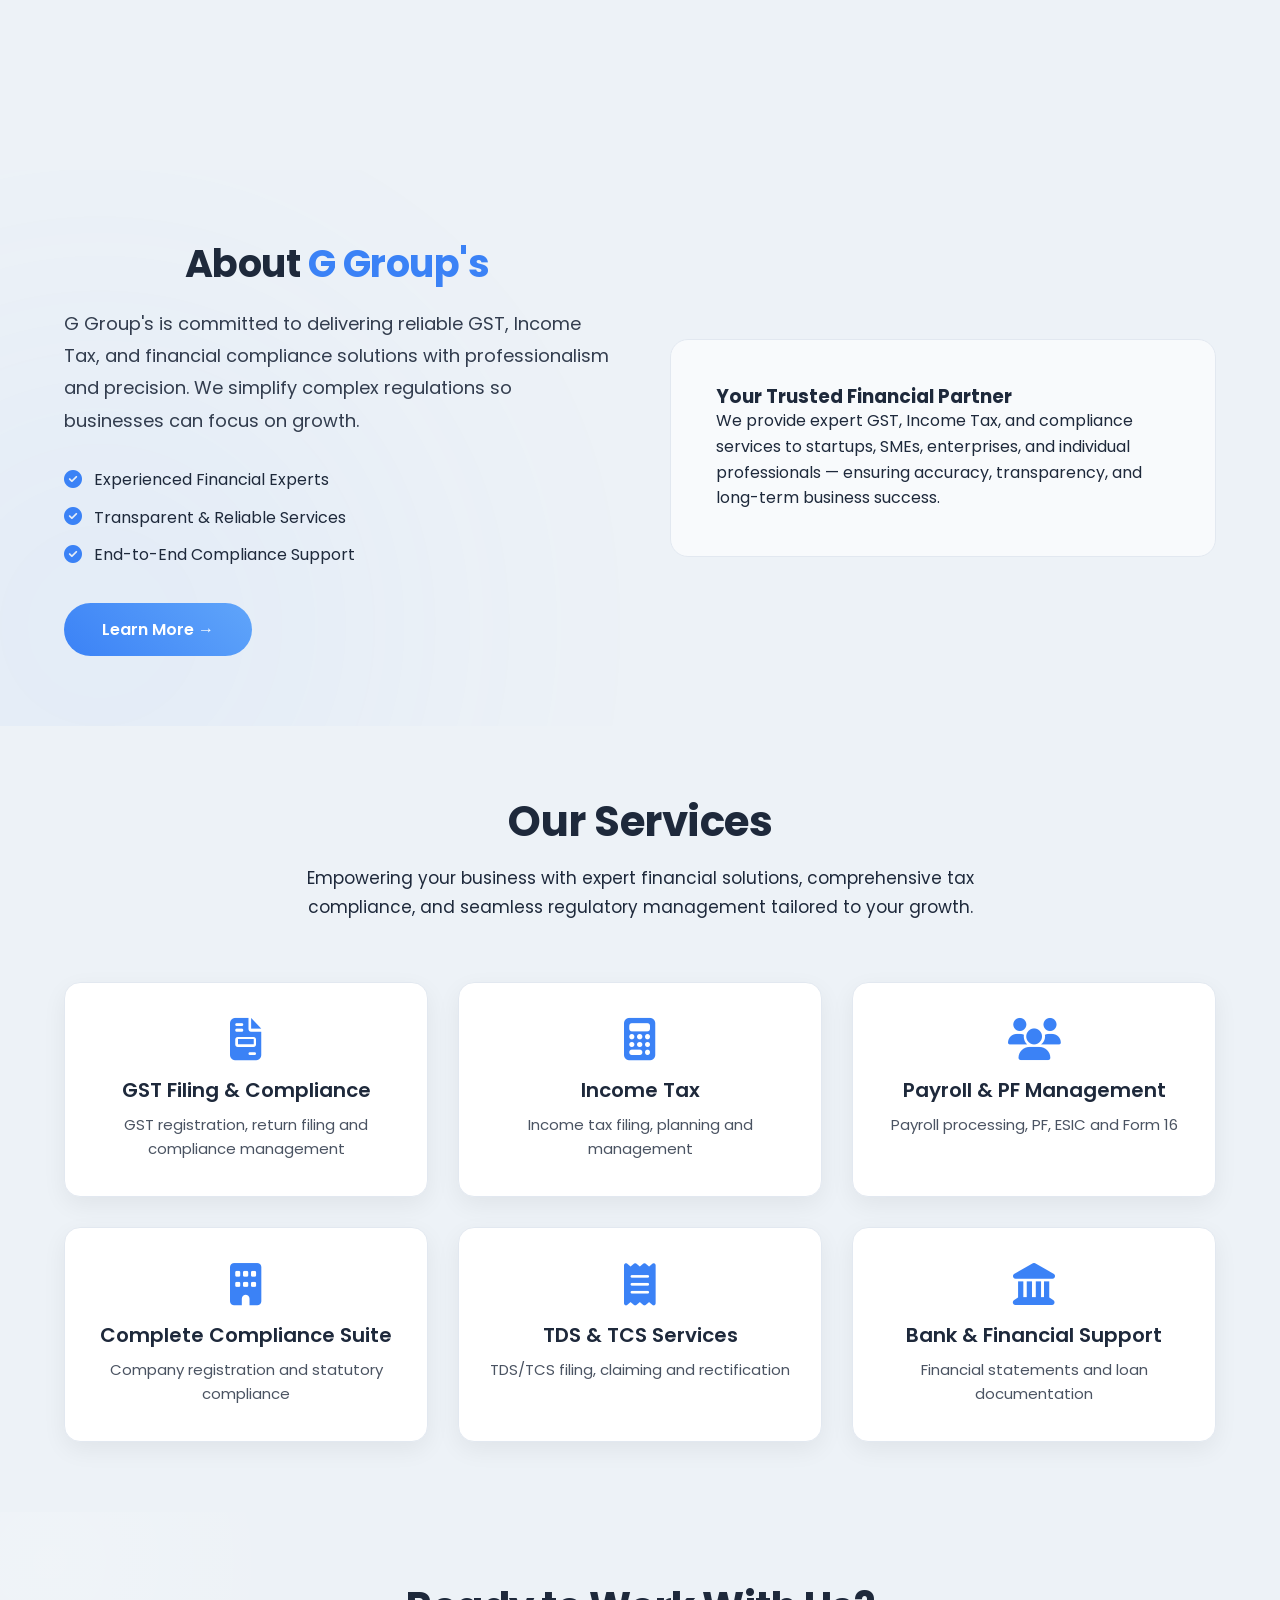
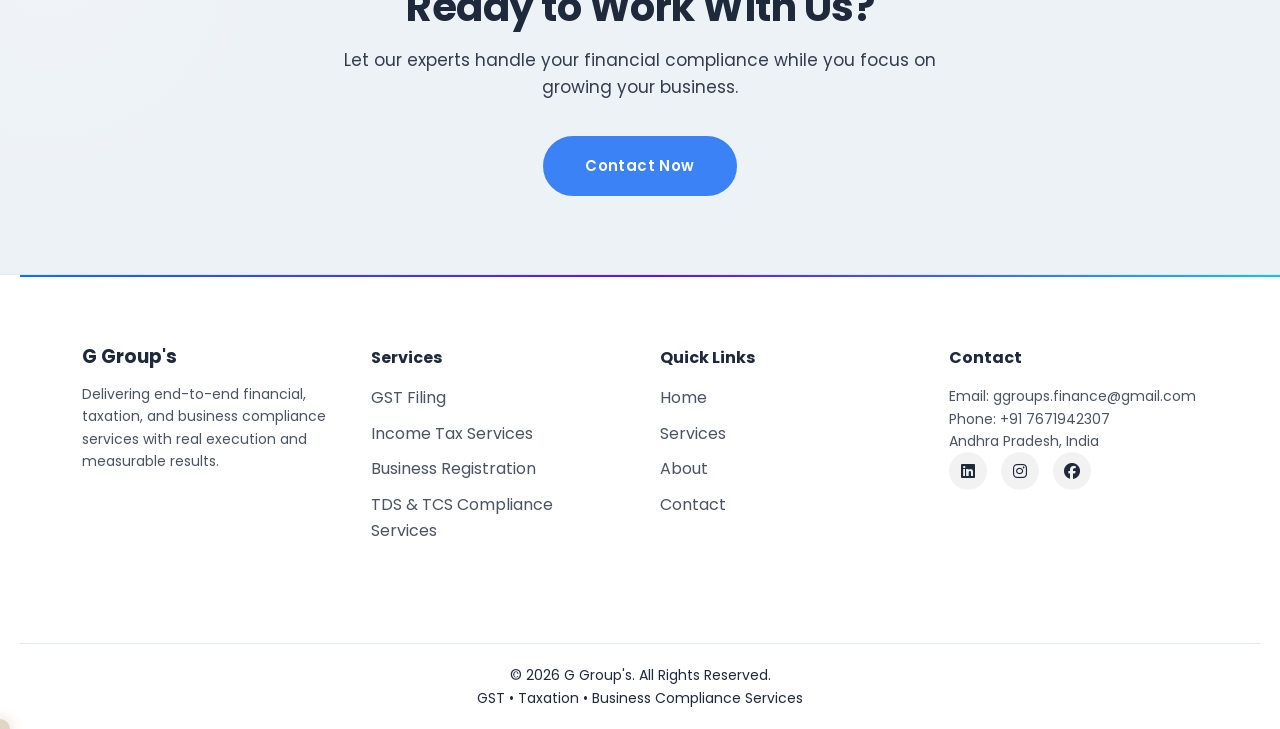
==== commit de2e67a8: "Fix mobile alignment for email icon in contact info and polish" ====
--- a/index.html
+++ b/index.html
@@ -365,6 +365,6 @@
         <i class="fa-brands fa-whatsapp"></i>
 
     </a>
-
-</body>
+    <div class="cursor"></div>
+    </body>
 </html>
--- a/assets/css/style.css
+++ b/assets/css/style.css
@@ -65,56 +65,77 @@
 ========================= */
 
 :root {
-  --logo-primary: #3B82F6;
-  --logo-secondary: #60A5FA; 
-  --bg-color: #f4f7fb;              /* soft finance background */
-  --text-color: #1e293b;            /* deep navy text */
-  --card-bg: #ffffff;
+ 
+  --logo-primary: #3B82F6;               
+  --logo-secondary: #60A5FA;  
+
+  --bg-color: #f4f7fb;                 
+  --text-color: #1e293b;                
+  --card-bg: #ffffff;                     
   --border-color: #e2e8f0;
-  --section-bg: #edf2f7;
-
-  --accent-color:#3B82F6;        
-  --header-bg: rgba(10, 31, 68, 0.95);
+  --section-bg: #edf2f7;                 
+  
+  --accent-color: #3B82F6;              
+  --header-bg: rgba(10, 31, 68, 0.95);   
   --nav-text: #ffffff;
 
-  --glass-bg: rgba(255,255,255,0.6);
+  /* --cursor-size: 20px;           
+  --cursor-color: #1e293b;    
+  --cursor-accent: #3B82F6; */
+
+  --cursor-size: 20px;           
+  --cursor-color: #1e293b;
+  --cursor-accent: #D4AF37;
+  --cursor-trail-color: #3B82F6;
+  
+  --glass-bg: rgba(255,255,255,0.6);     
   --gradient-light: linear-gradient(to bottom, #ffffff, #e9eef5);
 
   --input-bg: #ffffff;
   --input-border: #cbd5e1;
-  --banner-bg: #e3f2fd;
-  --footer-bg: #0a1f44;
-  --cta-bg: #0a1f44;
-    --footer-text: #1e293b;
-    --footer-subtext: #475569;
-    --footer-border: rgba(0,0,0,0.08);
-    --footer-icon-bg: rgba(0,0,0,0.05);
+  --banner-bg: #e3f2fd;                  
+  --footer-bg: #0a1f44;                 
+  --cta-bg: #0a1f44;                     
+  
+  --footer-text: #1e293b; 
+  --footer-subtext: #1e293b; 
+  --footer-border: rgba(0,0,0,0.08);
+  --footer-icon-bg: rgba(0,0,0,0.05);
 }
 
 body.dark {
-  --logo-primary: #D4AF37;
-  --logo-secondary: #ffffff;;  
-  --bg-color: #0f172a;
-  --text-color: #e5e7eb;
-  --card-bg: #1e293b;
+  --logo-primary: #D4AF37;               
+  --logo-secondary: #ffffff;             
+
+  --bg-color: #0f172a;                   
+  --text-color: #e5e7eb;                
+  --card-bg: #1e293b;                    
   --border-color: #334155;
-  --section-bg: #020617;
-  --accent-color: #D4AF37;
-  --header-bg: rgba(5, 15, 35, 0.95);
+  --section-bg: #020617;                  
+  
+  --accent-color: #D4AF37;               
+  --header-bg: rgba(5, 15, 35, 0.95);    
   --nav-text: #ffffff;
 
-  --glass-bg: rgba(30,41,59,0.6);
+  --cursor-size: 20px;           
+  --cursor-color: #e5e7eb;
+  --cursor-accent: #D4AF37; 
+  --cursor-trail-color: #D4AF37;
+ 
+  
+  --glass-bg: rgba(30,41,59,0.6);     
   --gradient-light: linear-gradient(to bottom, #0f172a, #020617);
-
+  
   --input-bg: #1e293b;
   --input-border: #334155;
   --banner-bg: #0f172a;
   --cta-bg: #0f172a;
   --footer-bg: #0f172a;
-    --footer-text: #ffffff;
-    --footer-subtext: #cbd5e1;
-    --footer-border: rgba(255,255,255,0.1);
-    --footer-icon-bg: rgba(255,255,255,0.08);
+  
+  --footer-text:  #e5e7eb; 
+  --footer-subtext:  #e5e7eb; 
+  --footer-border: rgba(255,255,255,0.1);
+  --footer-icon-bg: rgba(255,255,255,0.08);
 }
 body.dark .service-card {
     box-shadow:
@@ -357,8 +378,27 @@
     object-fit: cover;
     filter:brightness(0.6) blur(1px);
     z-index: -2;
-}
-
+    transition: filter 0.5s ease;
+    animation: slowZoom 60s linear infinite;
+}
+/* Dark mode tweaks */
+@media (prefers-color-scheme: dark) {
+    .hero-video {
+        filter: brightness(0.45) blur(1px);  
+    }
+}
+
+/* Light mode tweaks */
+@media (prefers-color-scheme: light) {
+    .hero-video {
+        filter: brightness(0.7) blur(1px);  
+    }
+}
+
+@keyframes slowZoom {
+    0% { transform: translate(-50%, -50%) scale(1); }
+    100% { transform: translate(-50%, -50%) scale(1.05); }
+}
 
 /* Content */
 
@@ -642,7 +682,19 @@
 /* =========================
    Hero Bottom Blur Effect
 ========================= */
-
+.hero::before {
+    content: "";
+    position: absolute;
+    inset: 0;
+    background: linear-gradient(
+        to bottom, 
+        rgba(10,31,68,0.7), 
+        rgba(10,31,68,0.3) 50%, 
+        rgba(10,31,68,0.7)
+    );
+    z-index: 1;
+    pointer-events: none;
+}
 .hero::after {
     content: "";
     position: absolute;
@@ -1421,6 +1473,45 @@
         opacity: 0;
     }
 }
+.cursor {
+    position: fixed;
+    width: var(--cursor-size);
+    height: var(--cursor-size);
+    border-radius: 50%;
+    background-color: var(--cursor-color);
+    pointer-events: none;
+    transform: translate(-50%, -50%);
+    z-index: 9999;
+    mix-blend-mode: difference;
+    box-shadow: 0 0 15px var(--cursor-color);
+    transition: transform 0.15s ease-out, background-color 0.2s, box-shadow 0.2s;
+}
+
+.cursor-trail {
+    position: fixed;
+    width: 8px;
+    height: 8px;
+    border-radius: 50%;
+    background-color: var(--cursor-trail-color);
+    opacity: 0.5;
+    transform: translate(-50%, -50%);
+    pointer-events: none;
+    z-index: 9998;
+}
+
+
+.cursor.hover {
+    transform: scale(6);
+    background-color: var(--cursor-accent);
+    box-shadow: 0 0 25px var(--cursor-accent);
+    opacity: 0.8;
+}
+
+/* Optional: Click effect */
+.cursor:active {
+    transform: scale(8);
+    box-shadow: 0 0 30px var(--cursor-accent);
+}
 
 /* =========================
    Tablet View
@@ -1454,6 +1545,9 @@
 ========================= */
 
 @media (max-width: 768px) {
+    .cursor, .cursor-trail {
+        display: none;
+    }
 
     .menu-toggle {
         display: block;
@@ -1573,12 +1667,12 @@
     /* ===== Hero Section ===== */
 
     .hero {
-        height: 90vh;
-        padding: 0 20px;
+        height: 80vh;
+        padding: 40px 20px;
     }
 
     .hero-content h1 {
-        font-size: 2.2rem;
+        font-size: 2rem;
     }
 
     .hero-tagline {
@@ -1587,7 +1681,11 @@
 
     .hero-content p {
         font-size: 1rem;
-        padding: 0 15px;
+        max-width: 90%;
+    }
+    .hero-buttons {
+        flex-direction: column;
+        gap: 12px;
     }
 
     .btn-primary,
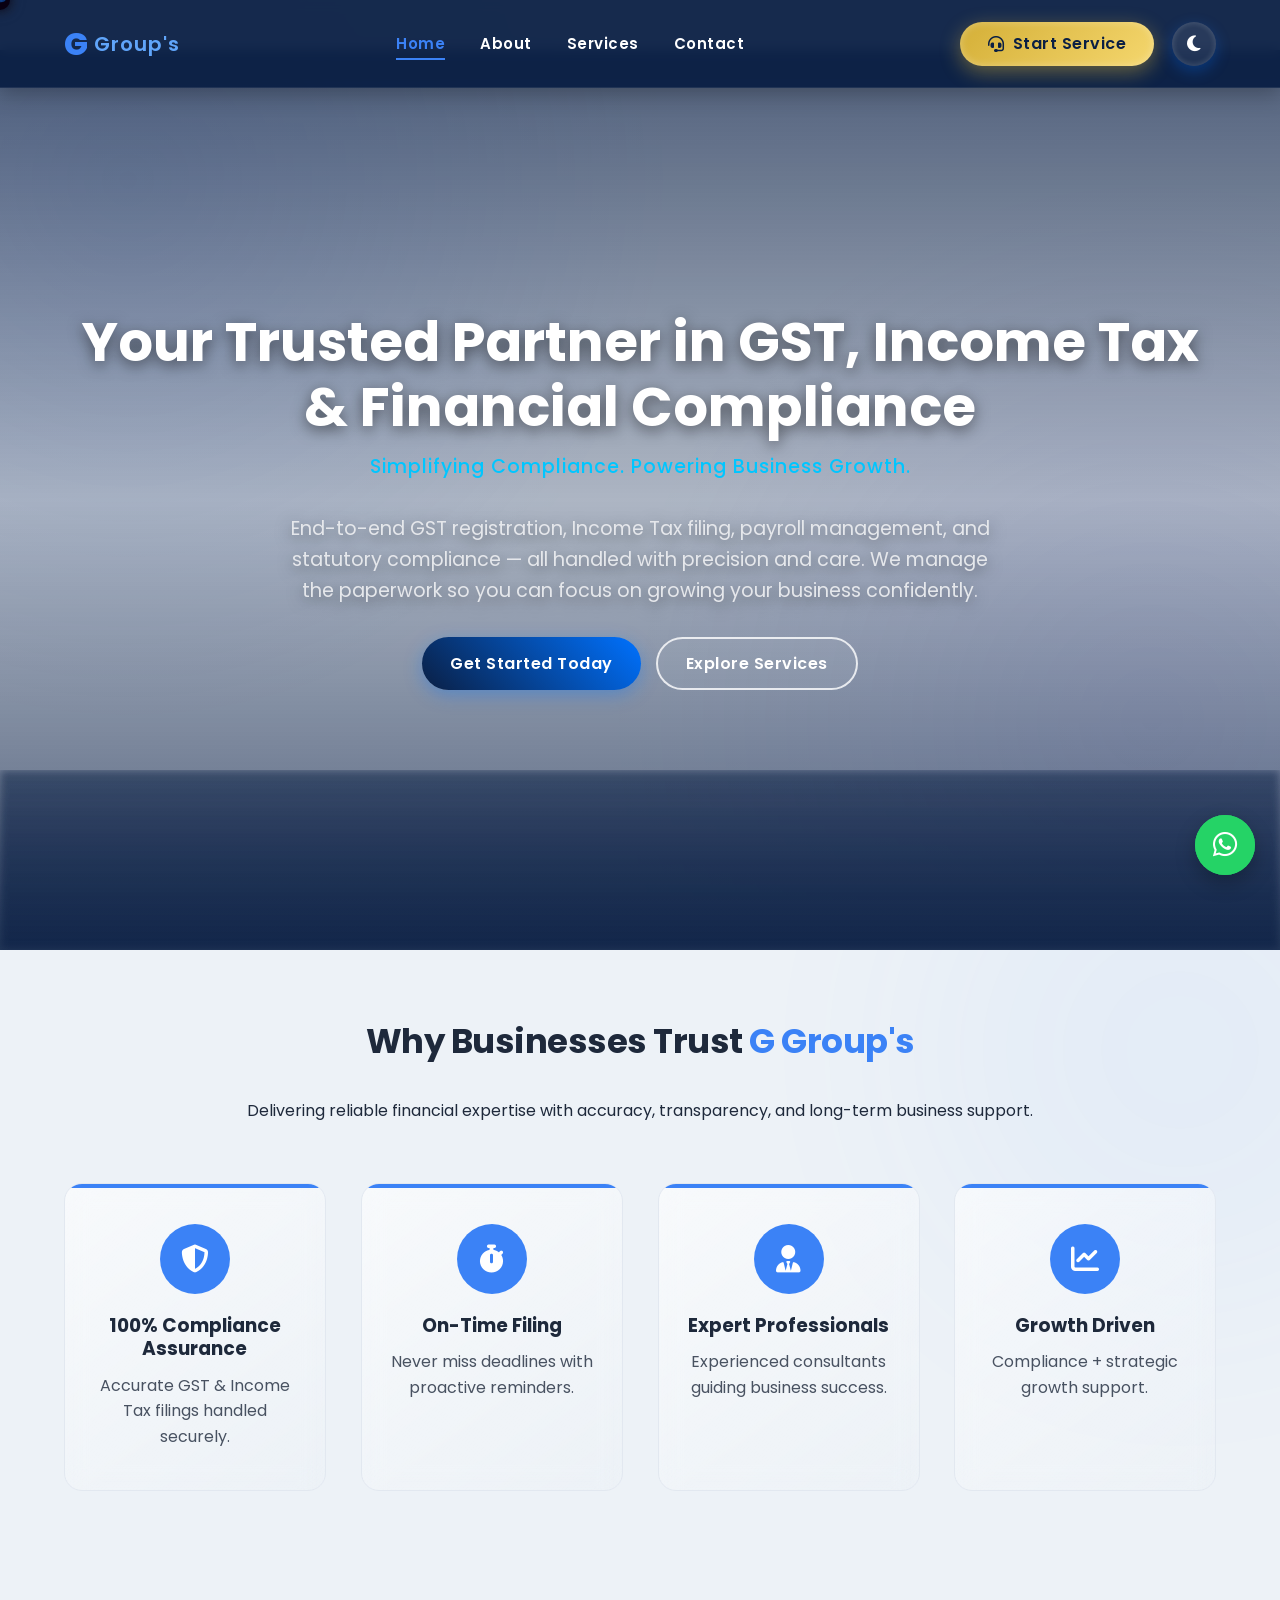
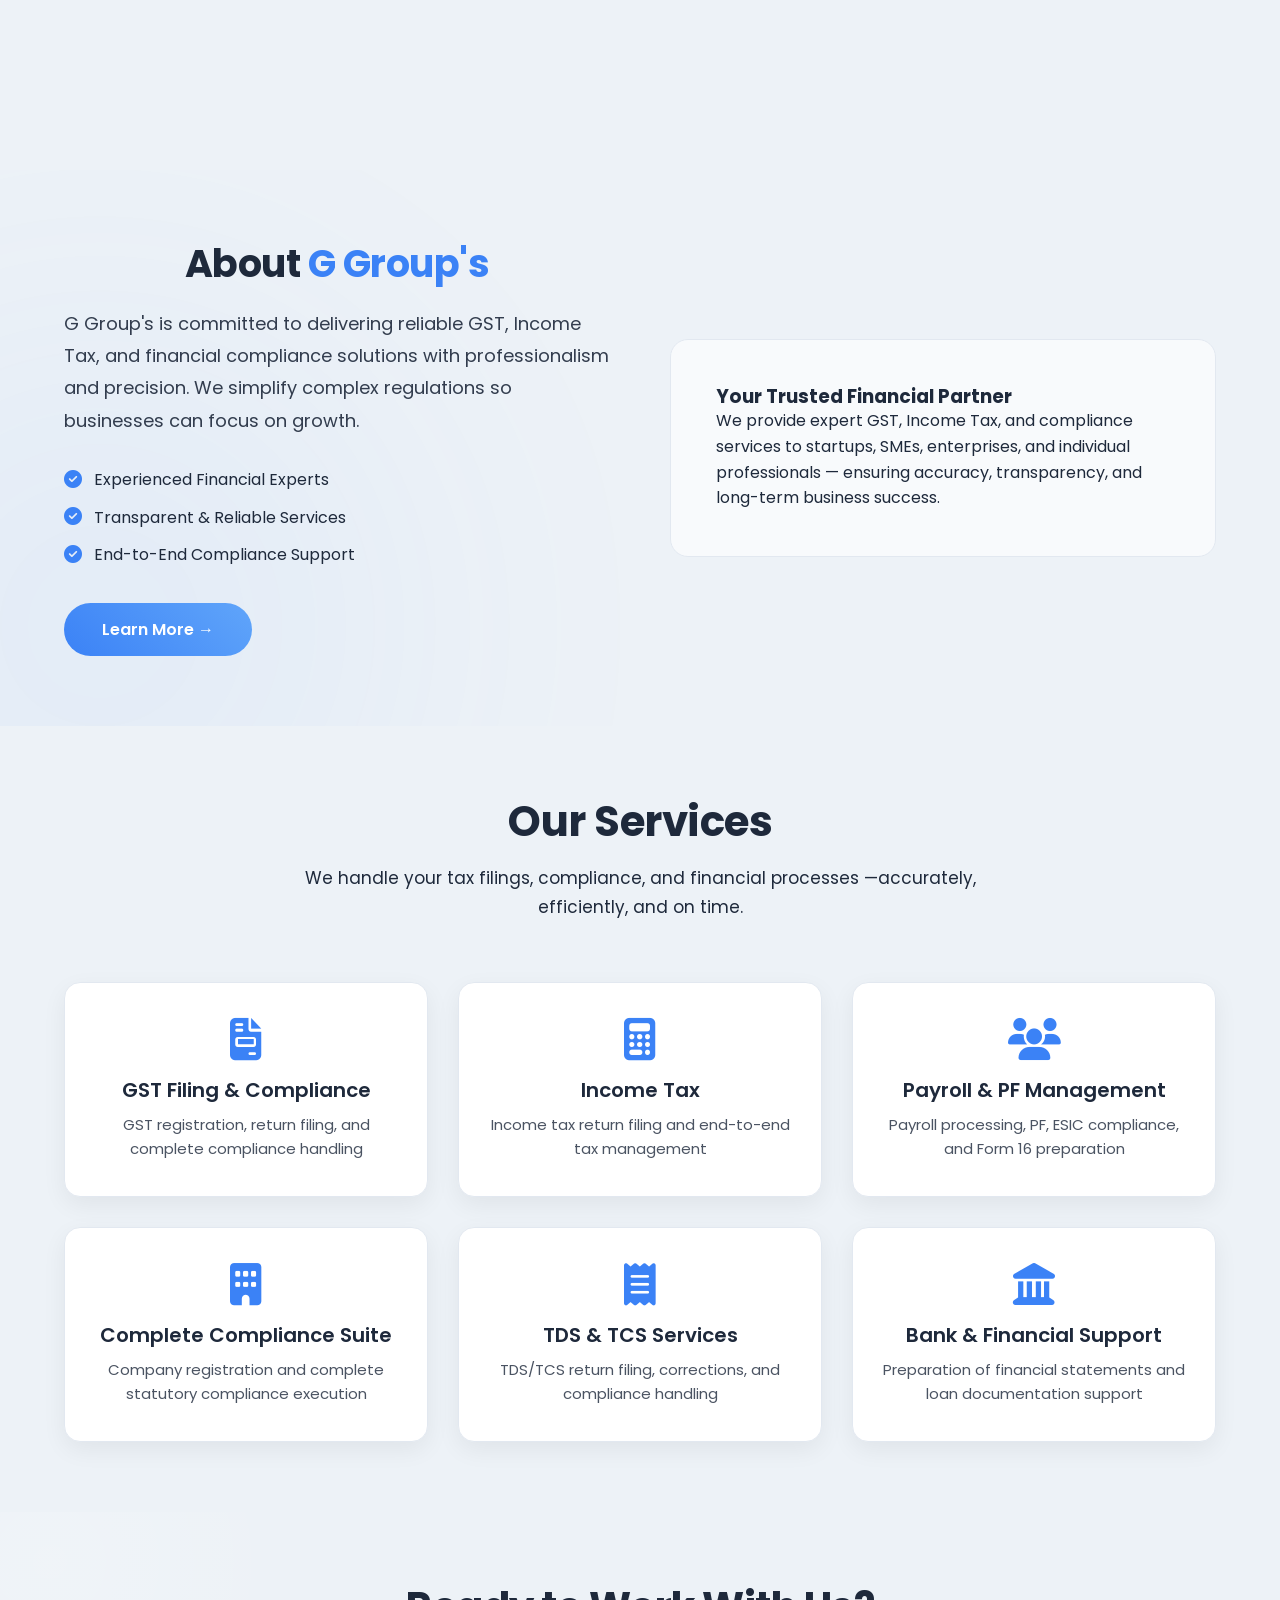
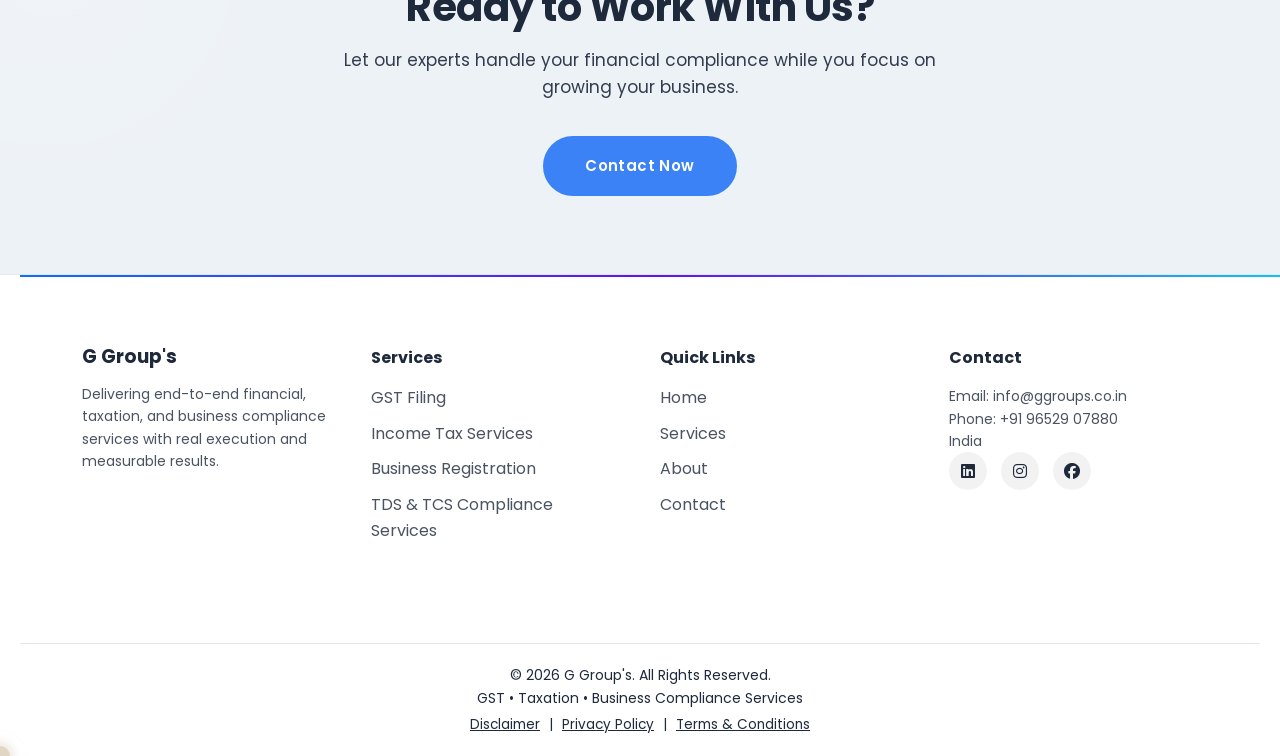
==== commit 9b2f6f45: "Initial commit: add website files" ====
--- a/index.html
+++ b/index.html
@@ -4,17 +4,37 @@
     <meta charset="UTF-8">
     <title>G Group's | Building Trust & Excellence</title>
     <meta name="viewport" content="width=device-width, initial-scale=1.0">
-    <meta name="description" content="G Group's - Delivering excellence in services with trust, quality, and innovation.">
-
-    <!-- Favicon -->
+    <meta name="description" content="G Group's - Delivering excellence in GST, Income Tax, and financial compliance services.">
+    <meta name="theme-color" content="#0a74da">
+
+    <!-- Favicon & Touch Icons -->
     <link rel="icon" href="favicon.ico" type="image/x-icon">
+    <link rel="manifest" href="assets/site.webmanifest">
 
     <!-- CSS -->
     <link rel="stylesheet" href="assets/css/style.css">
 
     <!-- Google Fonts -->
-     <link rel="stylesheet" href="https://cdnjs.cloudflare.com/ajax/libs/font-awesome/6.5.0/css/all.min.css">
+    <link rel="preconnect" href="https://fonts.googleapis.com">
+    <link rel="preconnect" href="https://fonts.gstatic.com" crossorigin>
     <link href="https://fonts.googleapis.com/css2?family=Poppins:wght@300;400;600;700&display=swap" rel="stylesheet">
+
+    <!-- Font Awesome -->
+    <link rel="stylesheet" href="https://cdnjs.cloudflare.com/ajax/libs/font-awesome/6.5.0/css/all.min.css">
+
+    <!-- Open Graph / Facebook -->
+    <meta property="og:title" content="G Group's | Building Trust & Excellence">
+    <meta property="og:description" content="Delivering excellence in GST, Income Tax, and financial compliance services.">
+    <meta property="og:type" content="website">
+    <meta property="og:url" content="https://ggroups.co.in">
+    <meta property="og:image" content="https://ggroups.co.in/assets/images/logo.png">
+
+    <!-- Twitter Card -->
+    <meta name="twitter:card" content="summary_large_image">
+    <meta name="twitter:title" content="G Group's | Building Trust & Excellence">
+    <meta name="twitter:description" content="Delivering excellence in GST, Income Tax, and financial compliance services.">
+    <meta name="twitter:image" content="https://ggroups.co.in/assets/images/logo.png">
+
 </head>
 
 <body>
@@ -30,7 +50,7 @@
             </a>
 
             <!-- Navigation -->
-            <nav id="navbar">
+            <nav id="navbar" aria-label="Main Navigation">
                 <ul class="nav-links">
                     <li><a href="index.html">Home</a></li>
                     <li><a href="./assets/pages/about.html">About</a></li>
@@ -38,9 +58,7 @@
                     <li><a href="./assets/pages/contact.html">Contact</a></li>
                 </ul>
                 <div class="mobile-cta reveal">
-                    <a href="./assets/pages/contact.html" class="btn-cta">
-                        Start Service
-                    </a>
+                    <a href="./assets/pages/contact.html" class="btn-cta"> Start Service</a>
                 </div>
             </nav>
 
@@ -61,7 +79,7 @@
 
 
     <!-- Hero Section -->
-    <section class="hero">
+    <section class="hero" role="region" aria-labelledby="hero-heading">
         
         <!-- Background Video -->
         <video autoplay muted loop playsinline
@@ -149,16 +167,13 @@
     </section>
 
     <!-- About Preview -->
-    <section class="about-preview">
+    <section class="about-preview" role="region" aria-labelledby="about-title">
 
         <div class="container about-wrapper">
 
             <!-- Left Content -->
             <div class="about-content reveal">
-                <h2 class="section-title">
-                    About <span>G Group's</span>
-                </h2>
-
+                <h2 class="section-title">About <span>G Group's</span></h2>
                 <p class="section-description">
                     G Group's is committed to delivering reliable GST,
                     Income Tax, and financial compliance solutions with
@@ -183,9 +198,7 @@
                     </div>
                 </div>
 
-                <a href="./assets/pages/about.html" class="premium-btn">
-                    Learn More →
-                </a>
+                <a href="./assets/pages/about.html" class="premium-btn">Learn More →</a>
             </div>
 
             <!-- Right Visual -->
@@ -205,50 +218,48 @@
     </section>
 
     <!-- Services Preview -->
-    <section class="services">
+    <section class="services" role="region" aria-labelledby="services-title">
         <div class="container">
             <h2 class="services-title reveal">Our Services</h2>
             <p class="services-subtitle reveal">
-                Empowering your business with expert financial solutions,
-                comprehensive tax compliance, and seamless regulatory
-                management tailored to your growth.
+                We handle your tax filings, compliance, and financial processes —accurately, efficiently, and on time.
             </p>
             <div class="services-grid">
 
                 <a href="./assets/pages/Services/gst.html" class="service-card reveal delay-1">
                     <i class="fa-solid fa-file-invoice"></i>
                     <h3>GST Filing & Compliance</h3>
-                    <p>GST registration, return filing and compliance management</p>
+                    <p>GST registration, return filing, and complete compliance handling</p>
                 </a>
 
                 <a href="./assets/pages/Services/it.html" class="service-card reveal delay-2">
                     <i class="fa-solid fa-calculator"></i>
                     <h3>Income Tax </h3>
-                    <p>Income tax filing, planning and management</p>
+                    <p>Income tax return filing and end-to-end tax management</p>
                 </a>
 
                 <a href="./assets/pages/Services/pf.html" class="service-card reveal delay-3">
                     <i class="fa-solid fa-users"></i>
                     <h3>Payroll & PF Management</h3>
-                    <p>Payroll processing, PF, ESIC and Form 16</p>
+                    <p>Payroll processing, PF, ESIC compliance, and Form 16 preparation</p>
                 </a>
 
                 <a href="./assets/pages/Services/compliance.html" class="service-card reveal delay-4">
                     <i class="fa-solid fa-building"></i>
                     <h3>Complete Compliance Suite</h3>
-                    <p>Company registration and statutory compliance</p>
+                    <p>Company registration and complete statutory compliance execution</p>
                 </a>
 
                 <a href="./assets/pages/Services/tds.html" class="service-card reveal delay-5">
                     <i class="fa-solid fa-receipt"></i>
                     <h3>TDS & TCS Services</h3>
-                    <p>TDS/TCS filing, claiming and rectification</p>
+                    <p>TDS/TCS return filing, corrections, and compliance handling</p>
                 </a>
 
                 <a href="./assets/pages/Services/bank.html" class="service-card reveal delay-6">
                     <i class="fa-solid fa-landmark"></i>
                     <h3>Bank & Financial Support</h3>
-                    <p>Financial statements and loan documentation</p>
+                    <p>Preparation of financial statements and loan documentation support</p>
                 </a>
 
             </div>
@@ -265,21 +276,14 @@
                 you focus on growing your business.
             </p>
 
-            <a href="./assets/pages/contact.html" class="cta-btn">
-                Contact Now
-            </a>
+            <a href="./assets/pages/contact.html" class="cta-btn">Contact Now</a>
         </div>
     </section>
 
 
-    <!-- =========================
-            Footer
-    ========================= -->
-    <footer class="footer">
-
+    <!--Footer-->
+    <footer class="footer" role="contentinfo">
         <div class="container footer-grid">
-
-            <!-- Company -->
             <div class="footer-col">
                 <h3>G Group's</h3>
                 <p>
@@ -288,8 +292,6 @@
                     and measurable results.
                 </p>
             </div>
-
-            <!-- Services -->
             <div class="footer-col">
                 <h4>Services</h4>
                 <ul>
@@ -299,12 +301,10 @@
                     <li><a href="./assets/pages/Services/tds.html">TDS & TCS Compliance Services</a></li>
                 </ul>
             </div>
-
-            <!-- Quick Links -->
             <div class="footer-col">
                 <h4>Quick Links</h4>
                 <ul>
-                    <li><a href="../../index.html">Home</a></li>
+                    <li><a href="index.html">Home</a></li>
                     <li><a href="./assets/pages/Services/servicesMain.html">Services</a></li>
                     <li><a href="./assets/pages/about.html">About</a></li>
                     <li><a href="./assets/pages/contact.html">Contact</a></li>
@@ -314,30 +314,16 @@
             <!-- Contact -->
             <div class="footer-col">
                 <h4>Contact</h4>
-
-                <p>
-                    Email:
-                    <a href="mailto:ggroups.finance@gmail.com">
-                        ggroups.finance@gmail.com
-                    </a>
-                </p>
-
-                <p>
-                    Phone:
-                    <a href="tel:+917671942307">
-                        +91 7671942307
-                    </a>
-                </p>
-
-                <p>Andhra Pradesh, India</p>
+                <p>Email: <a href="mailto:info@ggroups.co.in">info@ggroups.co.in</a></p>
+                <p>Phone: <a href="tel:+919652907880">+91 96529 07880</a></p>
+                <p>India</p>
 
                 <!-- Social Media -->
-                <div class="footer-social" >
-                    <a href="#"><i class="fa-brands fa-linkedin"></i></a>
-                    <a href="#"><i class="fa-brands fa-instagram"></i></a>
-                    <a href="#"><i class="fa-brands fa-facebook"></i></a>
-                </div>
-
+                <div class="footer-social">
+                    <a href="https://www.linkedin.com/company/ggroups" target="_blank" rel="noopener noreferrer"><i class="fa-brands fa-linkedin"></i></a>
+                    <a href="https://www.instagram.com/ggroups" target="_blank" rel="noopener noreferrer"><i class="fa-brands fa-instagram"></i></a>
+                    <a href="https://www.facebook.com/ggroups" target="_blank" rel="noopener noreferrer"><i class="fa-brands fa-facebook"></i></a>
+                </div>
             </div>
 
         </div>
@@ -348,23 +334,147 @@
             <p class="footer-note">
                 GST • Taxation • Business Compliance Services
             </p>
+            <p class="footer-legal">
+                <a href="./assets/pages/legal/disclaimer.html">Disclaimer</a> |
+                <a href="./assets/pages/legal/privacy.html">Privacy Policy</a> |
+                <a href="./assets/pages/legal/terms.html">Terms & Conditions</a>
+            </p>
         </div>
 
     </footer>
 
 
-    <!-- JS -->
-    <script src="assets/js/script.js"></script>
-    <!-- WhatsApp Floating Button -->
-    <a href="https://wa.me/917671942307"
-        class="whatsapp-float"
-        target="_blank"
-        rel="noopener"
-        title="Chat with G Group's on WhatsApp">
-
-        <i class="fa-brands fa-whatsapp"></i>
-
-    </a>
-    <div class="cursor"></div>
+        <!-- JS -->
+        <script src="assets/js/script.js"></script>
+        <!-- WhatsApp Floating Button -->
+        <a href="https://wa.me/919652907880" class="whatsapp-float" target="_blank" rel="noopener" title="Chat with G Group's on WhatsApp">
+            <i class="fa-brands fa-whatsapp"></i>
+        </a>
+        <div class="cursor"></div>
+        <script type="application/ld+json">
+        {
+        "@context": "https://schema.org",
+        "@graph": [
+            {
+            "@type": "Organization",
+            "name": "G Group's",
+            "url": "https://ggroups.co.in",
+            "logo": "https://ggroups.co.in/assets/images/logo.png",
+            "sameAs": [
+                "https://www.linkedin.com/company/ggroups",
+                "https://www.instagram.com/ggroups",
+                "https://www.facebook.com/ggroups"
+            ],
+            "contactPoint": {
+                "@type": "ContactPoint",
+                "telephone": "+91 96529 07880",
+                "contactType": "customer service",
+                "email": "info@ggroups.co.in",
+                "areaServed": "IN"
+            },
+            "description": "Delivering end-to-end financial, taxation, and business compliance services including GST, Income Tax, Payroll, and Company Registration."
+            },
+            {
+            "@type": "OfferCatalog",
+            "name": "Financial & Compliance Services",
+            "itemListElement": [
+                {
+                "@type": "Offer",
+                "itemOffered": {
+                    "@type": "Service",
+                    "name": "GST Filing & Compliance",
+                    "description": "GST registration, return filing, and complete compliance handling",
+                    "url": "https://ggroups.co.in/assets/pages/Services/gst.html"
+                }
+                },
+                {
+                "@type": "Offer",
+                "itemOffered": {
+                    "@type": "Service",
+                    "name": "Income Tax Services",
+                    "description": "Income tax return filing and end-to-end tax management",
+                    "url": "https://ggroups.co.in/assets/pages/Services/it.html"
+                }
+                },
+                {
+                "@type": "Offer",
+                "itemOffered": {
+                    "@type": "Service",
+                    "name": "Payroll & PF Management",
+                    "description": "Payroll processing, PF, ESIC compliance, and Form 16 preparation",
+                    "url": "https://ggroups.co.in/assets/pages/Services/pf.html"
+                }
+                },
+                {
+                "@type": "Offer",
+                "itemOffered": {
+                    "@type": "Service",
+                    "name": "Complete Compliance Suite",
+                    "description": "Company registration and complete statutory compliance execution",
+                    "url": "https://ggroups.co.in/assets/pages/Services/compliance.html"
+                }
+                },
+                {
+                "@type": "Offer",
+                "itemOffered": {
+                    "@type": "Service",
+                    "name": "TDS & TCS Services",
+                    "description": "TDS/TCS return filing, corrections, and compliance handling",
+                    "url": "https://ggroups.co.in/assets/pages/Services/tds.html"
+                }
+                },
+                {
+                "@type": "Offer",
+                "itemOffered": {
+                    "@type": "Service",
+                    "name": "Bank & Financial Support",
+                    "description": "Preparation of financial statements and loan documentation support",
+                    "url": "https://ggroups.co.in/assets/pages/Services/bank.html"
+                }
+                }
+            ]
+            },
+            {
+            "@type": "FAQPage",
+            "mainEntity": [
+                {
+                "@type": "Question",
+                "name": "What services does G Group's provide?",
+                "acceptedAnswer": {
+                    "@type": "Answer",
+                    "text": "G Group's provides GST filing, Income Tax services, Payroll & PF management, complete compliance solutions, TDS & TCS services, and bank & financial support."
+                }
+                },
+                {
+                "@type": "Question",
+                "name": "How can I contact G Group's?",
+                "acceptedAnswer": {
+                    "@type": "Answer",
+                    "text": "You can contact us via email at info@ggroups.co.in or call +91 96529 07880. You can also use the WhatsApp chat link on our website."
+                }
+                },
+                {
+                "@type": "Question",
+                "name": "Does G Group's help with company registration?",
+                "acceptedAnswer": {
+                    "@type": "Answer",
+                    "text": "Yes, we provide end-to-end company registration and statutory compliance services."
+                }
+                }
+            ]
+            },
+            {
+            "@type": "WebPage",
+            "name": "G Group's Homepage",
+            "url": "https://ggroups.co.in",
+            "potentialAction": {
+                "@type": "Action",
+                "name": "Start Service",
+                "target": "https://ggroups.co.in/assets/pages/contact.html"
+            }
+            }
+        ]
+        }
+        </script>
     </body>
 </html>
--- a/assets/css/style.css
+++ b/assets/css/style.css
@@ -1418,6 +1418,15 @@
         #0dcaf0
     );
 }
+.footer-legal {
+    font-size: 0.85rem;
+    margin-top: 5px;
+}
+.footer-legal a {
+    color: var(--footer-text);
+    text-decoration: underline;
+    margin: 0 5px;
+}
 
 
 /* ======================
@@ -1480,11 +1489,15 @@
     border-radius: 50%;
     background-color: var(--cursor-color);
     pointer-events: none;
-    transform: translate(-50%, -50%);
+    transform: translate(-50%, -50%) scale(1);
     z-index: 9999;
     mix-blend-mode: difference;
-    box-shadow: 0 0 15px var(--cursor-color);
-    transition: transform 0.15s ease-out, background-color 0.2s, box-shadow 0.2s;
+    box-shadow: 0 0 12px var(--cursor-color), 0 0 25px rgba(255,255,255,0.1);
+    transition: 
+        transform 0.2s cubic-bezier(0.22, 1, 0.36, 1),
+        background-color 0.2s,
+        box-shadow 0.2s;
+    will-change: transform;
 }
 
 .cursor-trail {
@@ -1493,23 +1506,24 @@
     height: 8px;
     border-radius: 50%;
     background-color: var(--cursor-trail-color);
-    opacity: 0.5;
+    opacity: 0.3;
     transform: translate(-50%, -50%);
     pointer-events: none;
     z-index: 9998;
+    
 }
 
 
 .cursor.hover {
-    transform: scale(6);
+    transform: translate(-50%, -50%) scale(4);
     background-color: var(--cursor-accent);
-    box-shadow: 0 0 25px var(--cursor-accent);
-    opacity: 0.8;
-}
-
-/* Optional: Click effect */
+    box-shadow: 0 0 20px var(--cursor-accent), 0 0 40px rgba(255,255,255,0.15);
+    opacity: 0.6;
+}
+
+
 .cursor:active {
-    transform: scale(8);
+    transform: translate(-50%, -50%) scale(6);
     box-shadow: 0 0 30px var(--cursor-accent);
 }
 
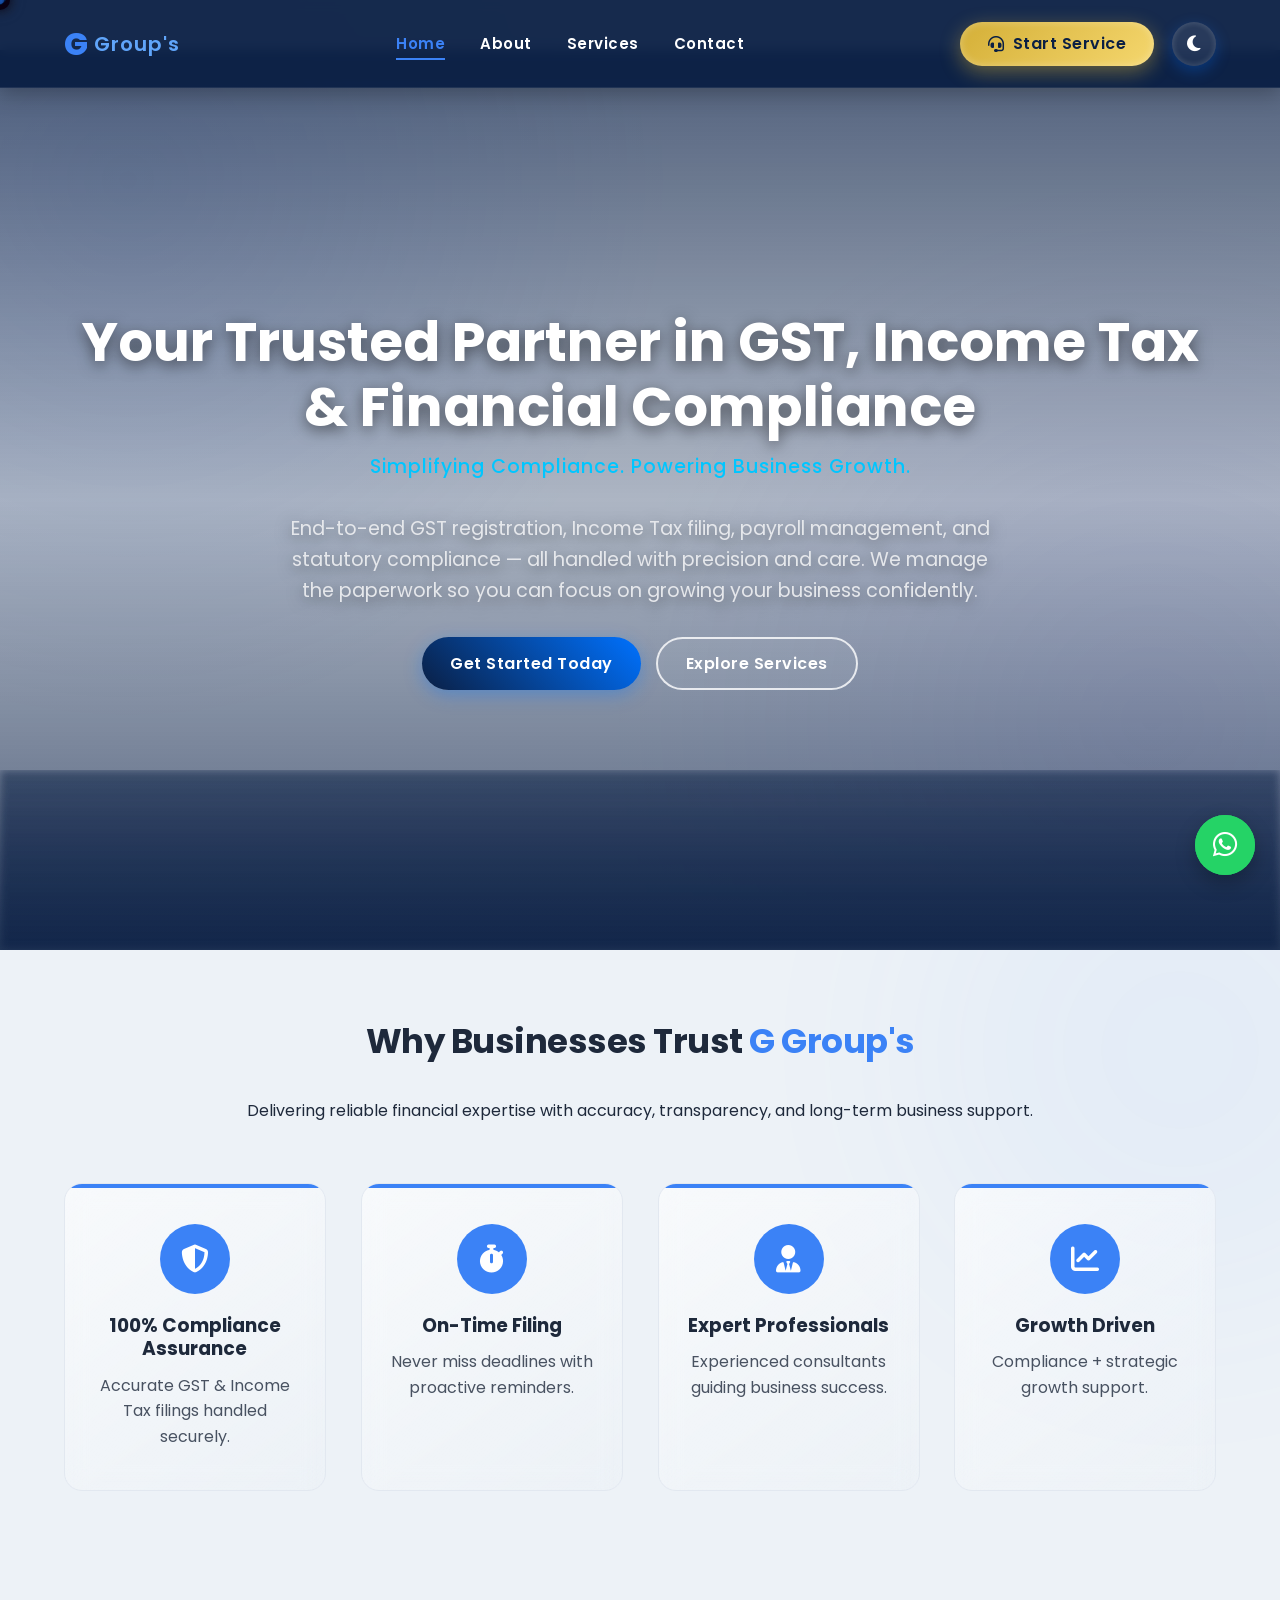
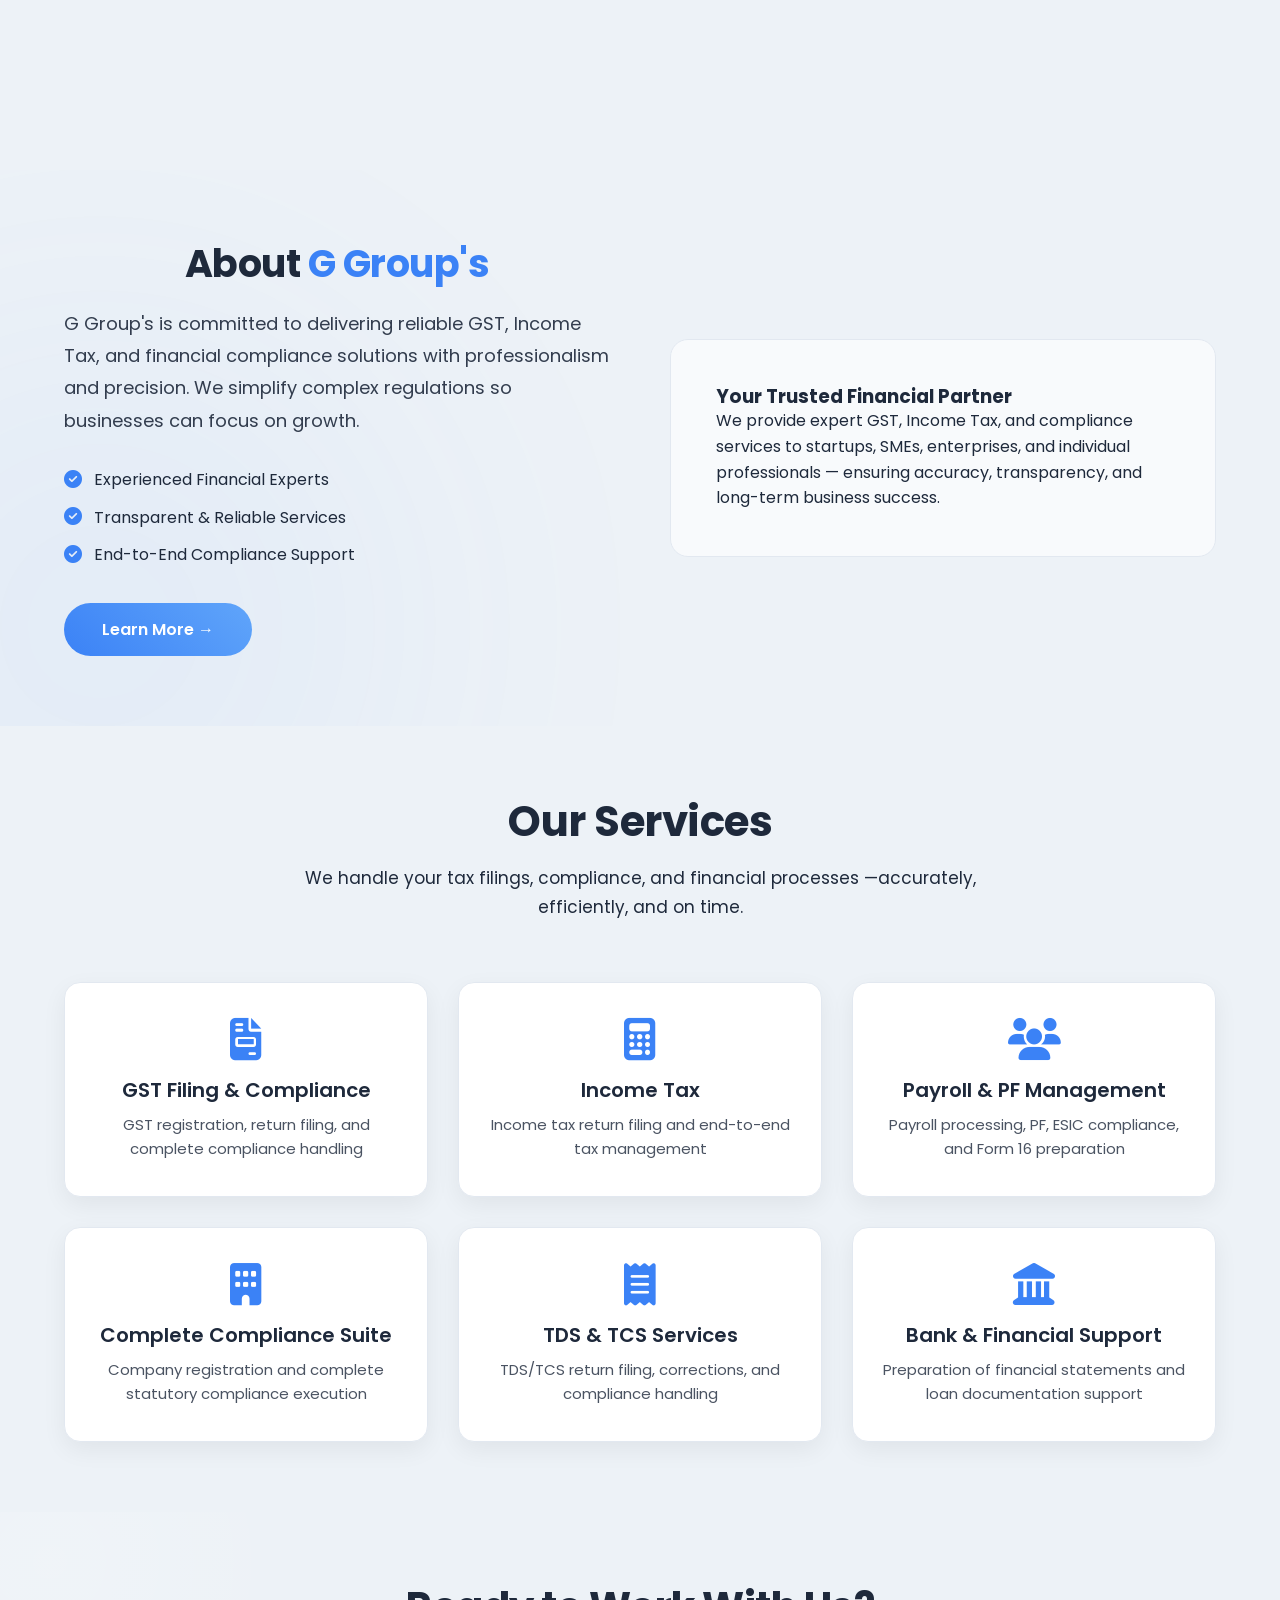
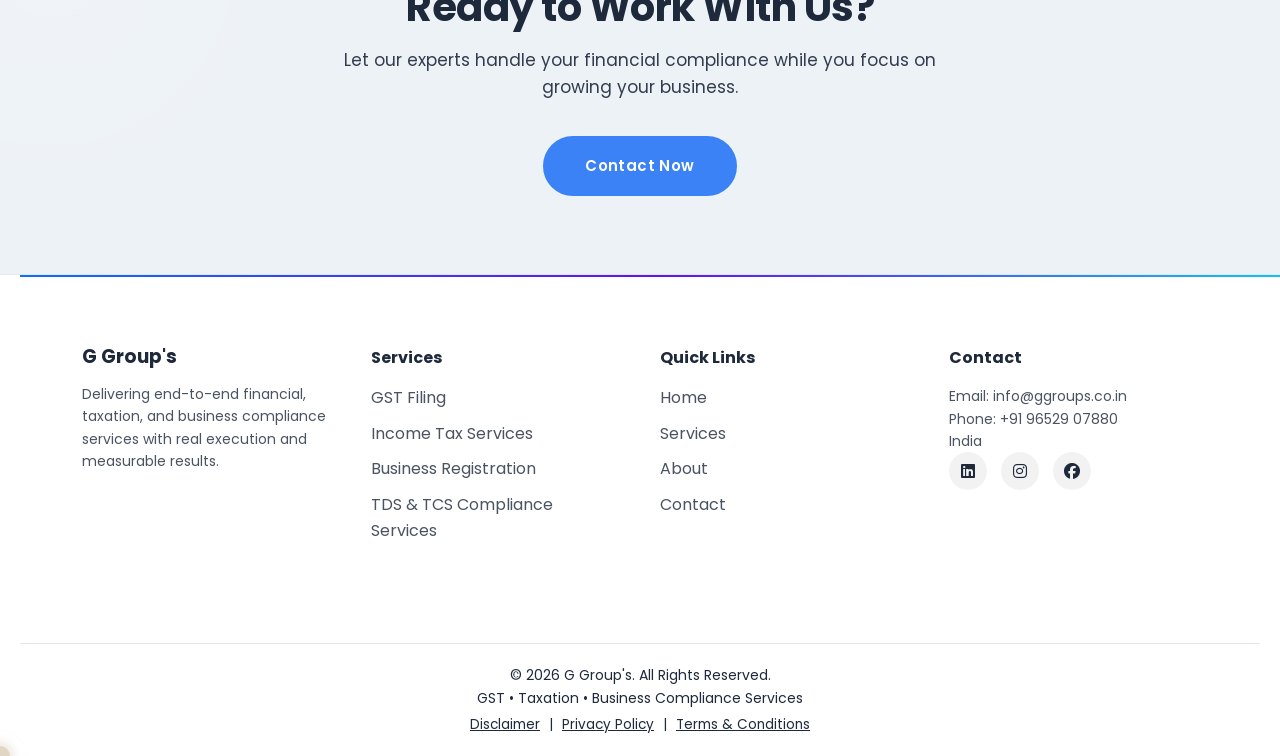
==== commit 4633e5f1: "Add Google site verification meta tag Added Google site verification meta tag for SEO." ====
--- a/index.html
+++ b/index.html
@@ -2,6 +2,7 @@
 <html lang="en">
 <head>
     <meta charset="UTF-8">
+    <meta name="google-site-verification" content="eK1M0vsdV5fnaGO5v0K25WV1zVHx-u-8VpIVNV5Km_c" />
     <title>G Group's | Building Trust & Excellence</title>
     <meta name="viewport" content="width=device-width, initial-scale=1.0">
     <meta name="description" content="G Group's - Delivering excellence in GST, Income Tax, and financial compliance services.">
@@ -477,4 +478,4 @@
         }
         </script>
     </body>
-</html>+</html>
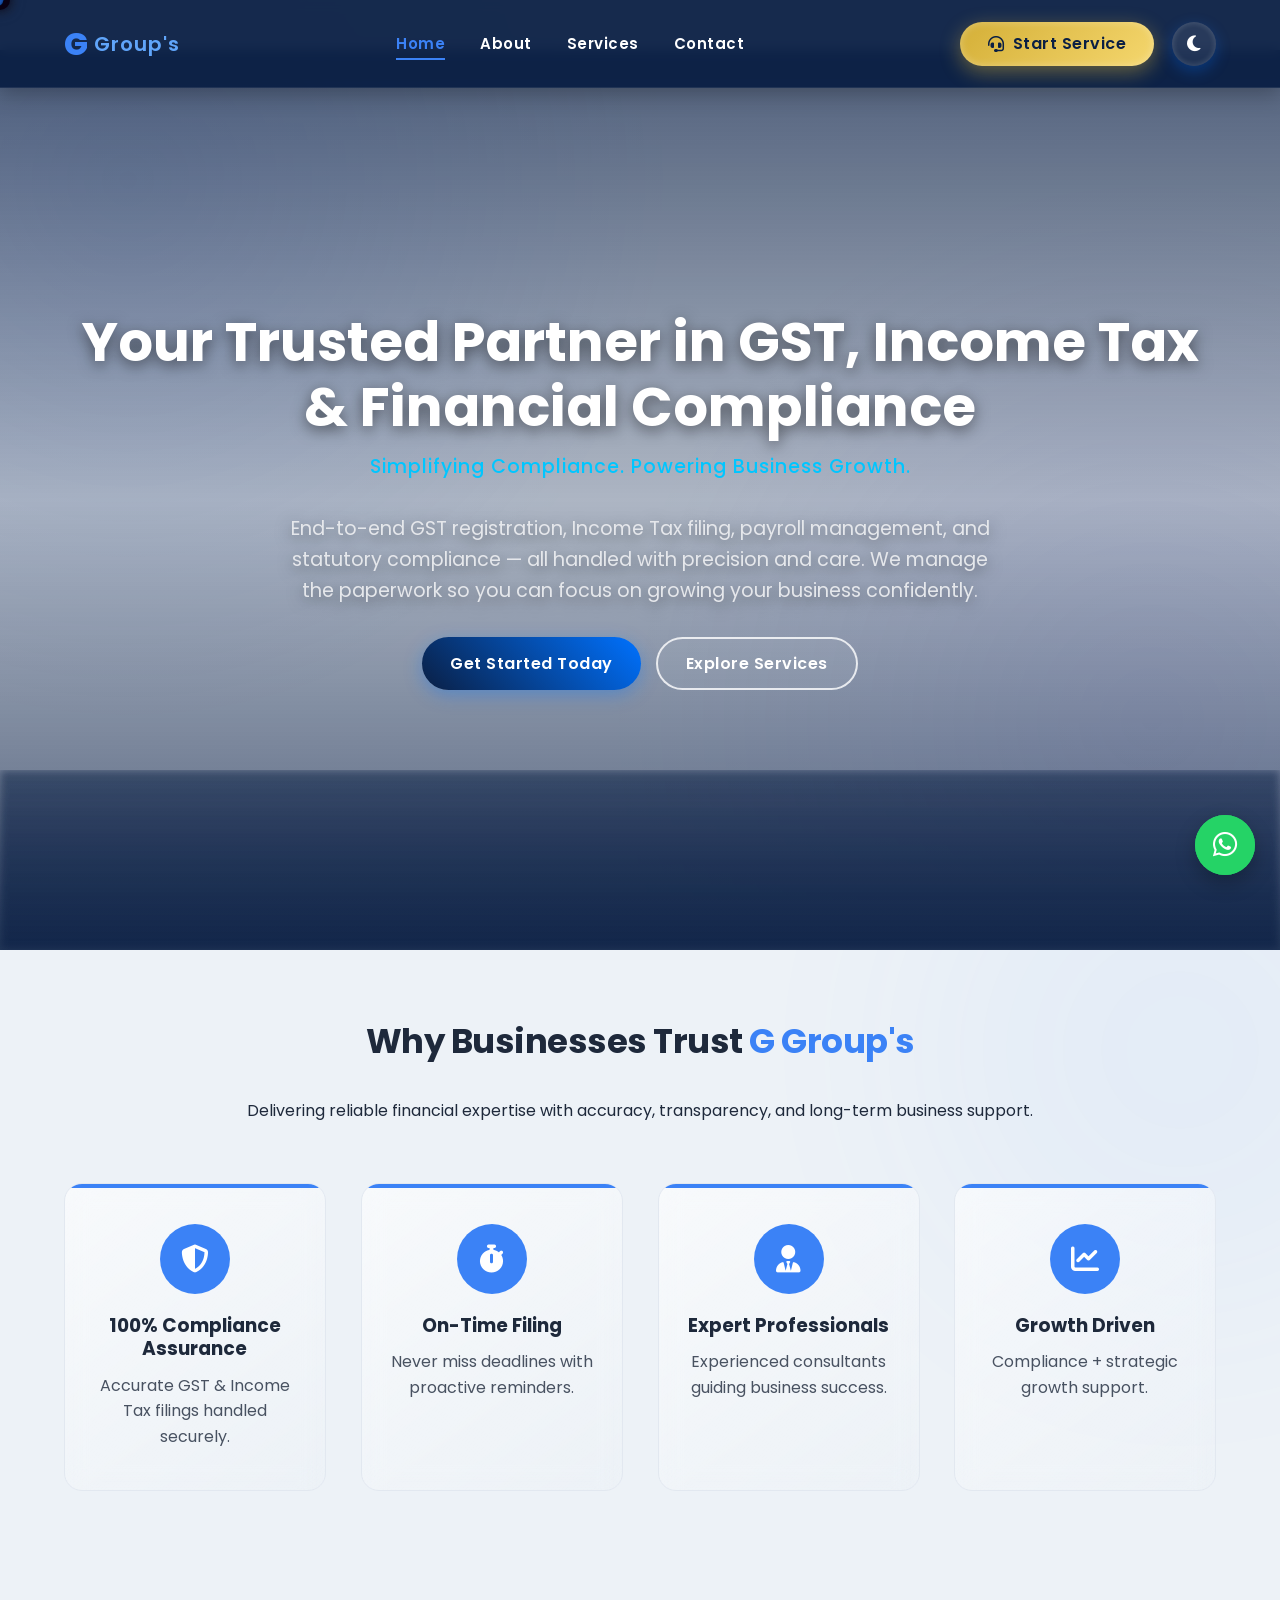
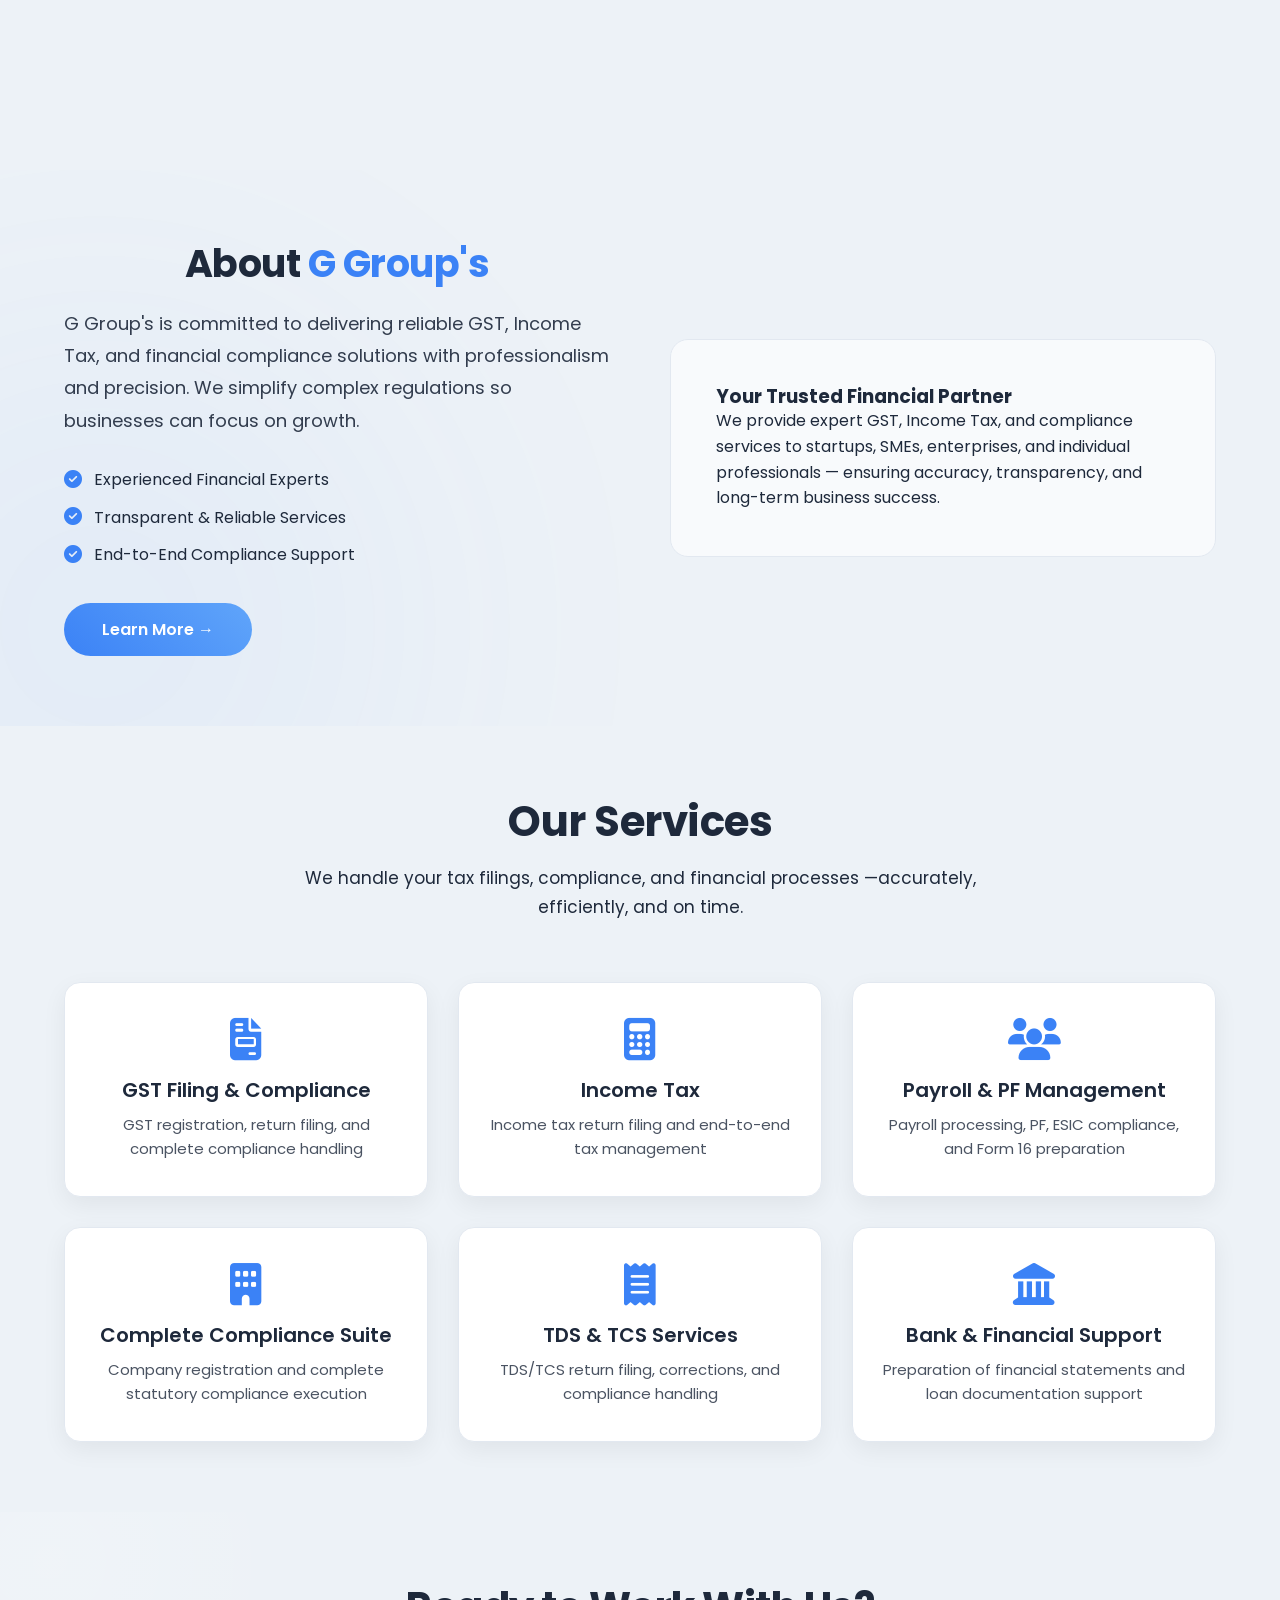
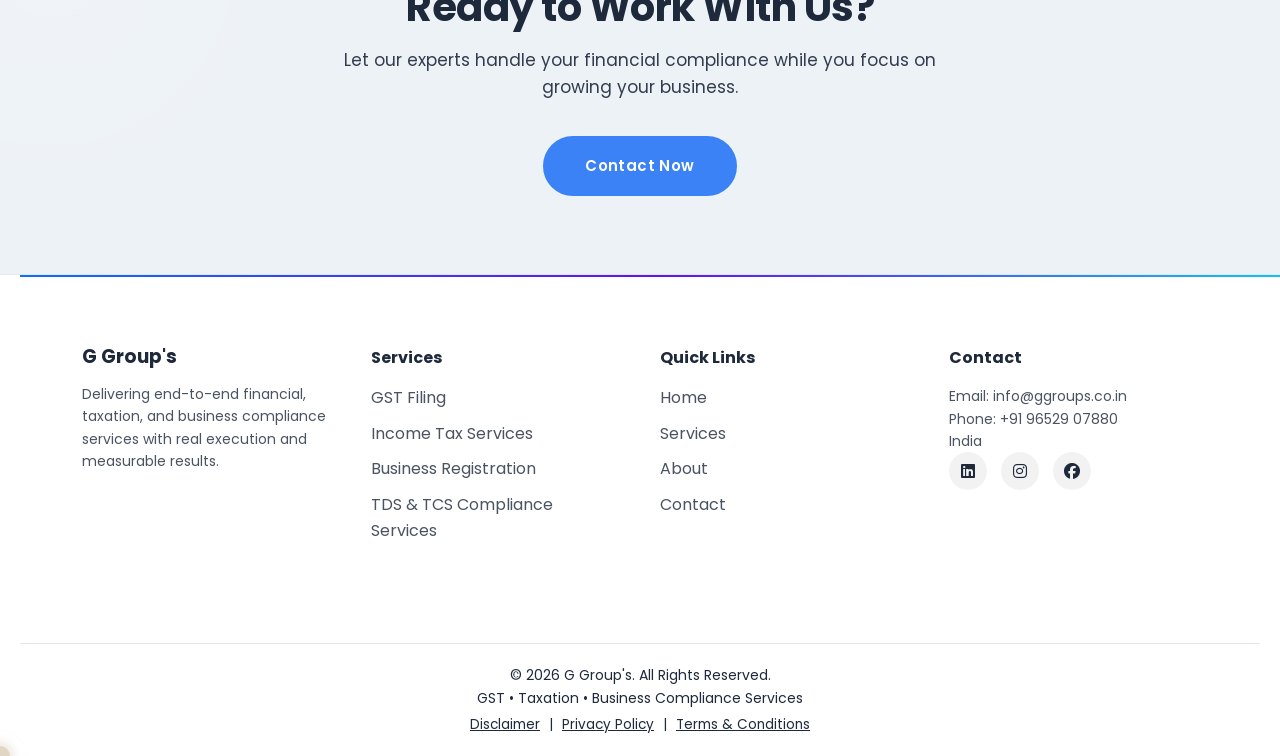
==== commit 1d295076: "Updated service page links and content" ====
--- a/index.html
+++ b/index.html
@@ -322,8 +322,8 @@
                 <!-- Social Media -->
                 <div class="footer-social">
                     <a href="https://www.linkedin.com/company/ggroups" target="_blank" rel="noopener noreferrer"><i class="fa-brands fa-linkedin"></i></a>
-                    <a href="https://www.instagram.com/ggroups" target="_blank" rel="noopener noreferrer"><i class="fa-brands fa-instagram"></i></a>
-                    <a href="https://www.facebook.com/ggroups" target="_blank" rel="noopener noreferrer"><i class="fa-brands fa-facebook"></i></a>
+                    <a href="https://www.instagram.com/ggroups._official" target="_blank" rel="noopener noreferrer"><i class="fa-brands fa-instagram"></i></a>
+                    <a href="https://www.facebook.com/profile.php?id=61577542921292" target="_blank" rel="noopener noreferrer"><i class="fa-brands fa-facebook"></i></a>
                 </div>
             </div>
 
@@ -363,8 +363,8 @@
             "logo": "https://ggroups.co.in/assets/images/logo.png",
             "sameAs": [
                 "https://www.linkedin.com/company/ggroups",
-                "https://www.instagram.com/ggroups",
-                "https://www.facebook.com/ggroups"
+                "https://www.instagram.com/ggroups._official",
+                "https://www.facebook.com/profile.php?id=61577542921292"
             ],
             "contactPoint": {
                 "@type": "ContactPoint",
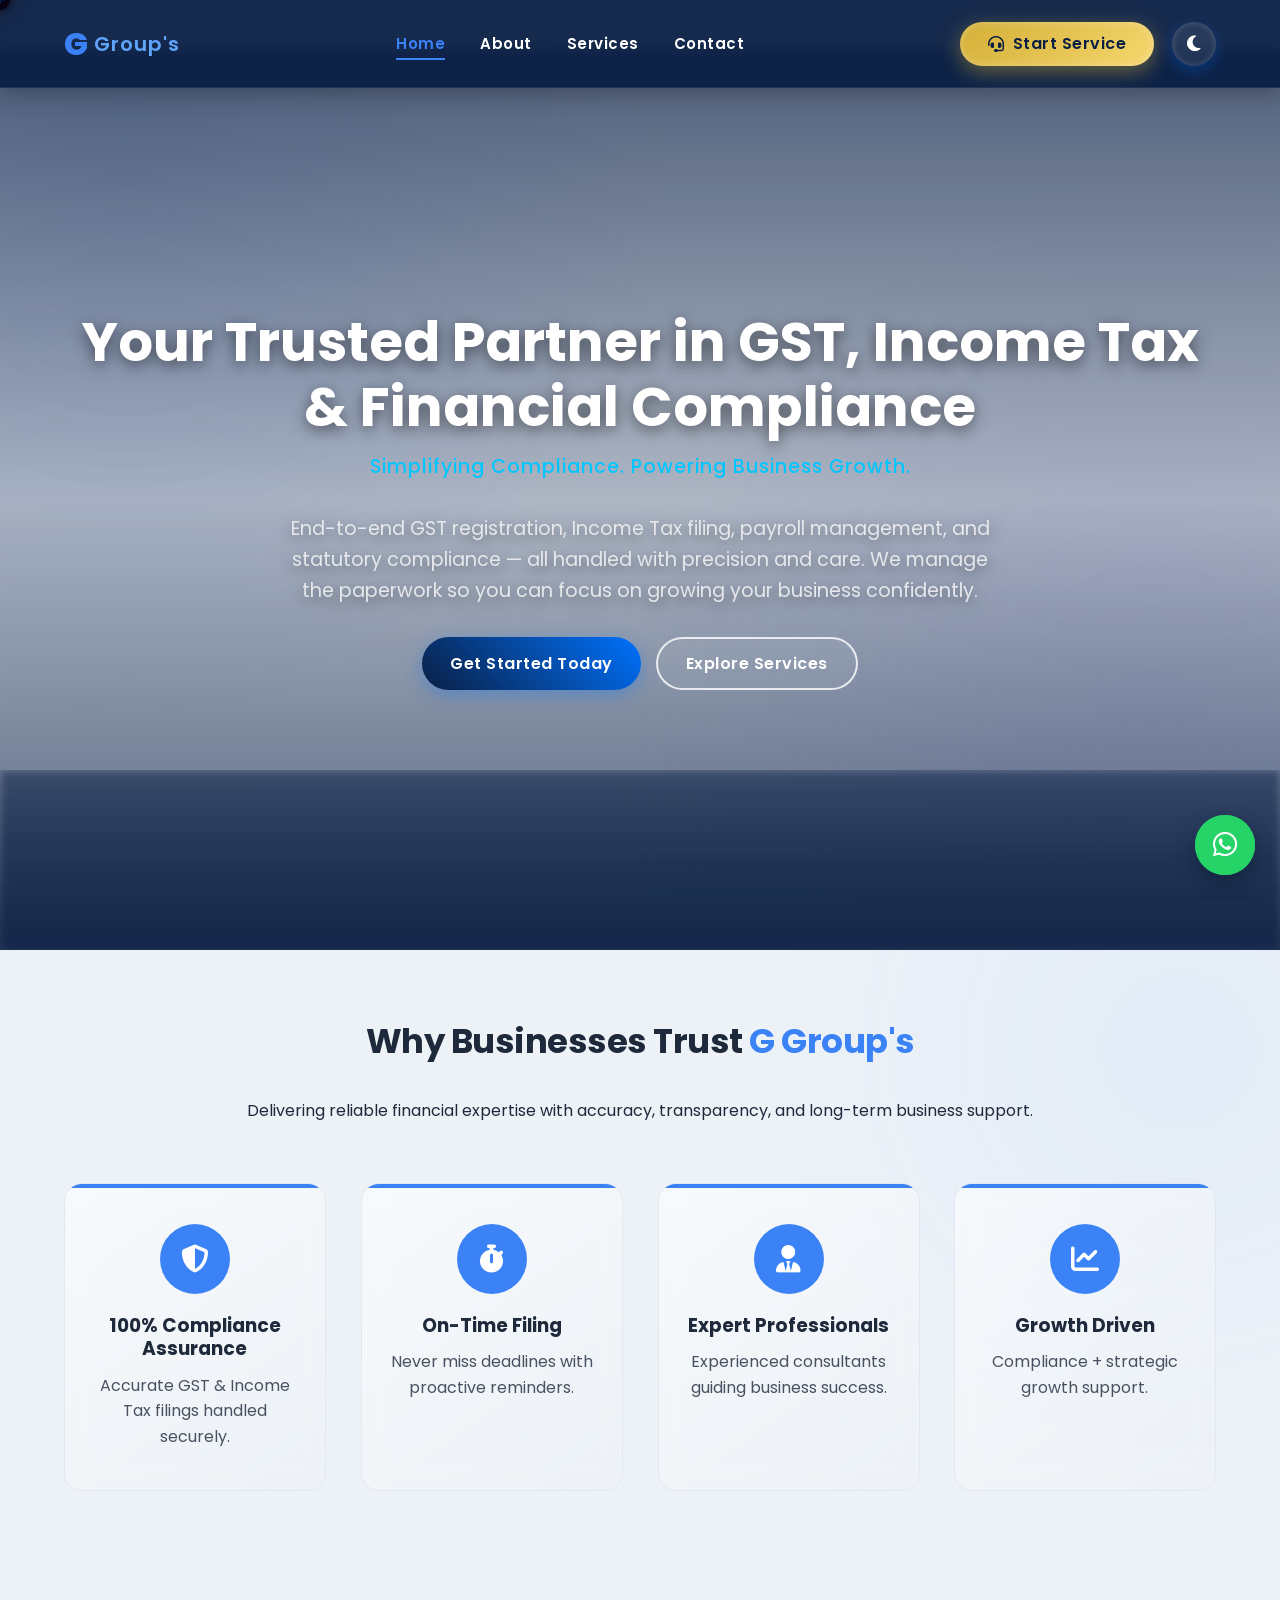
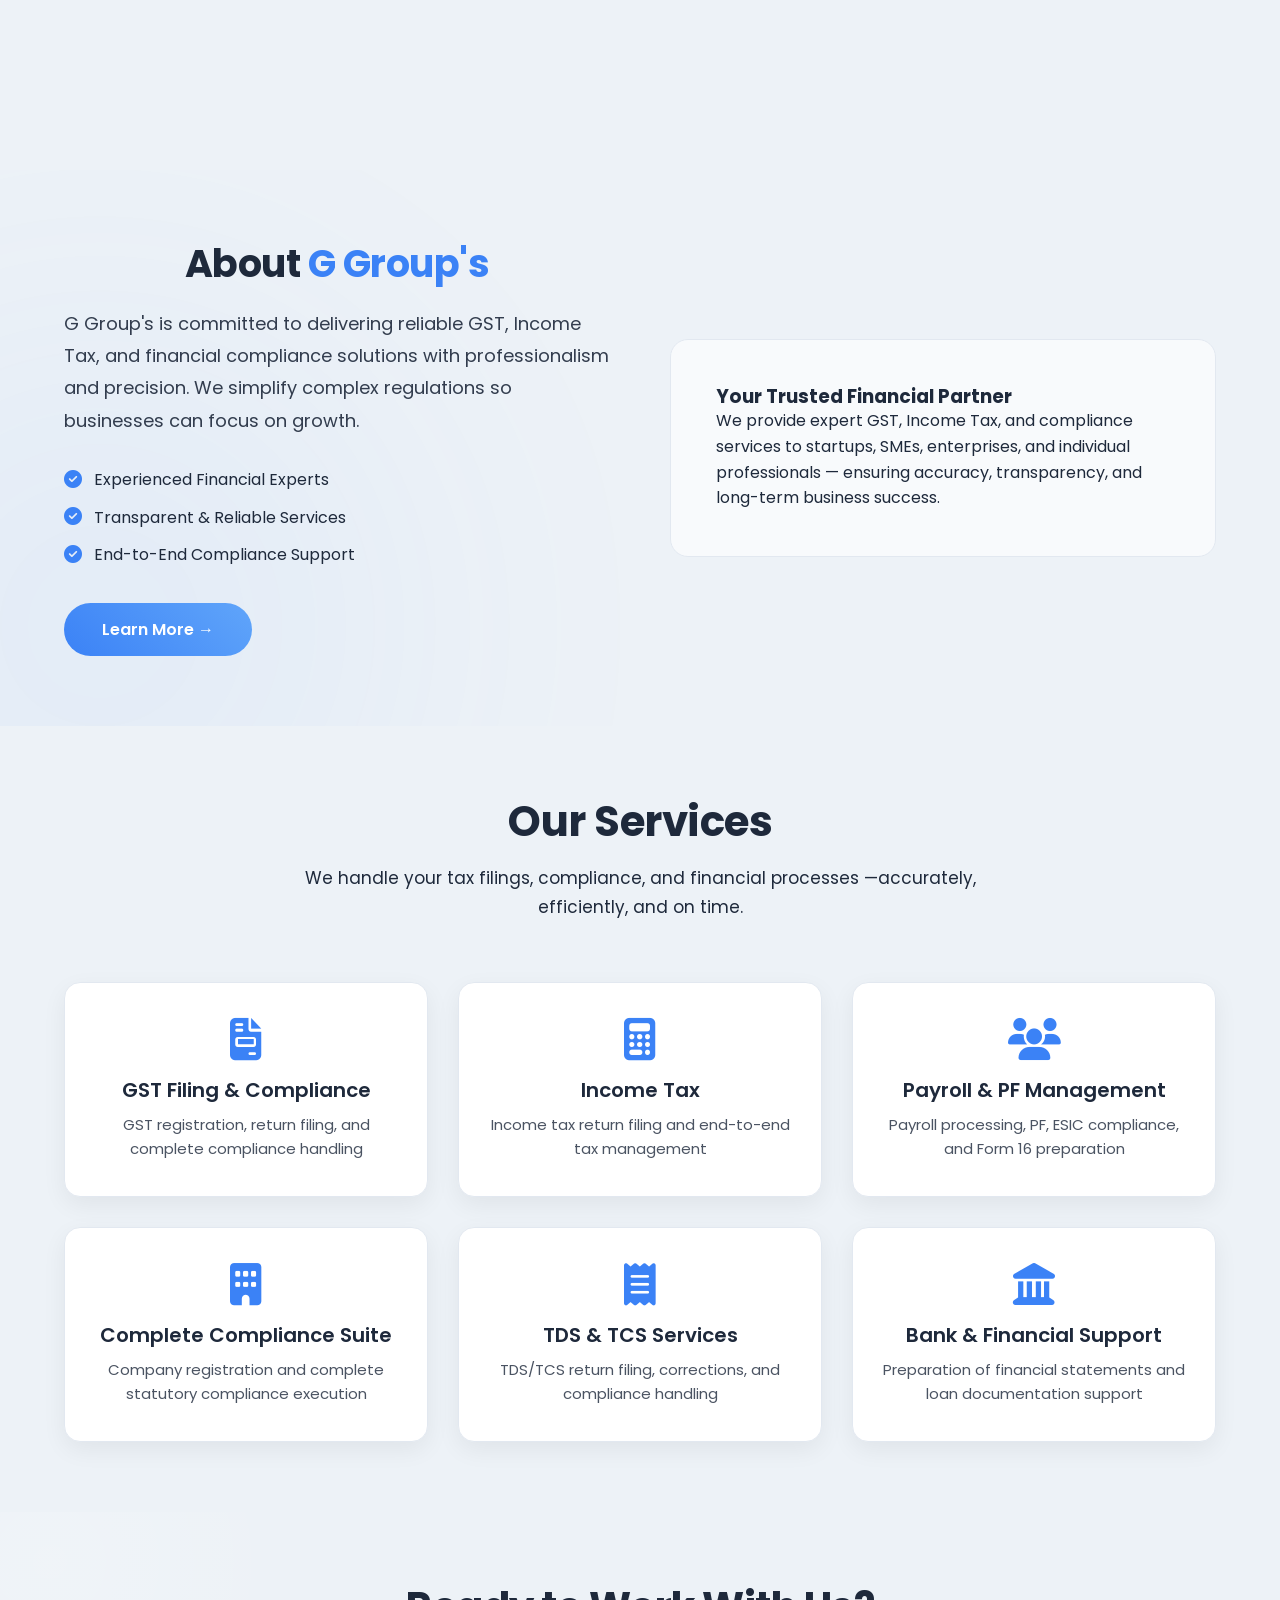
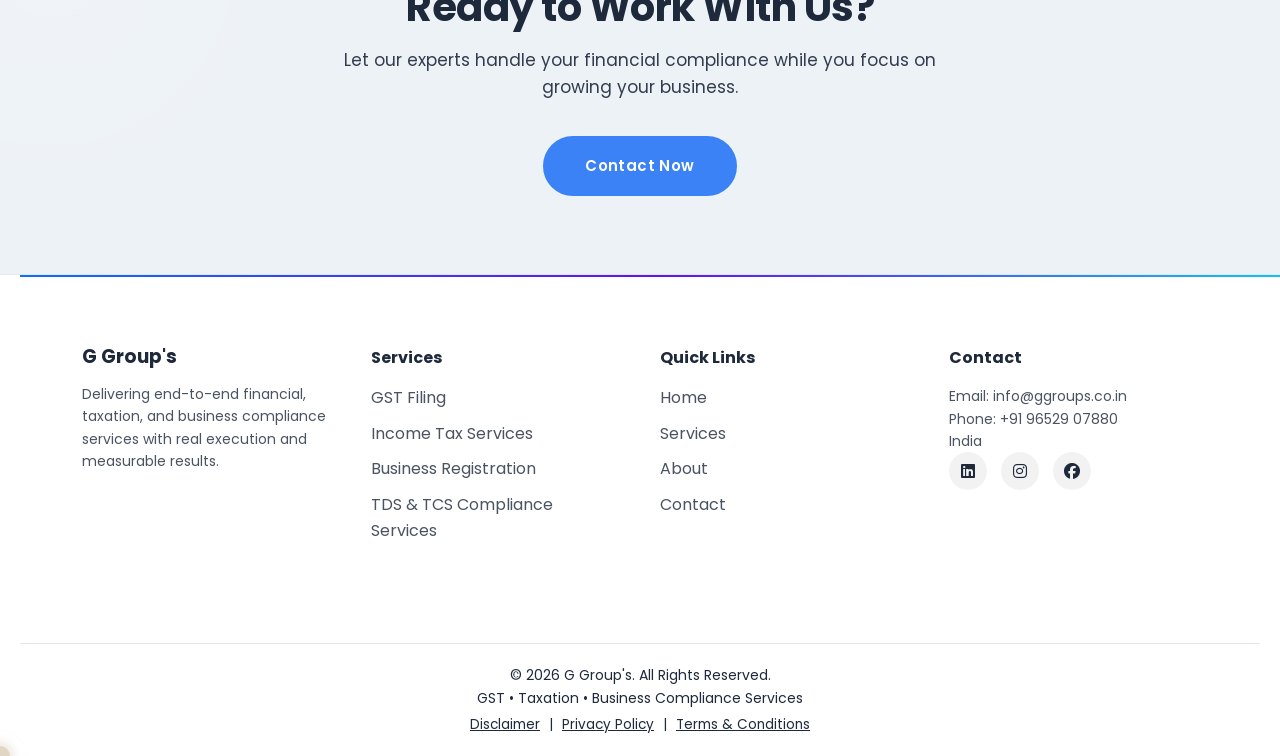
==== commit 48a3a7c7: "Update index.html" ====
--- a/index.html
+++ b/index.html
@@ -3,6 +3,7 @@
 <head>
     <meta charset="UTF-8">
     <meta name="google-site-verification" content="eK1M0vsdV5fnaGO5v0K25WV1zVHx-u-8VpIVNV5Km_c" />
+    <meta name="google-site-verification" content="LIhKSx9NNXv9I86Ib_wsKRsl9gJpGQ-l68aWzSyXC2o" />
     <title>G Group's | Building Trust & Excellence</title>
     <meta name="viewport" content="width=device-width, initial-scale=1.0">
     <meta name="description" content="G Group's - Delivering excellence in GST, Income Tax, and financial compliance services.">
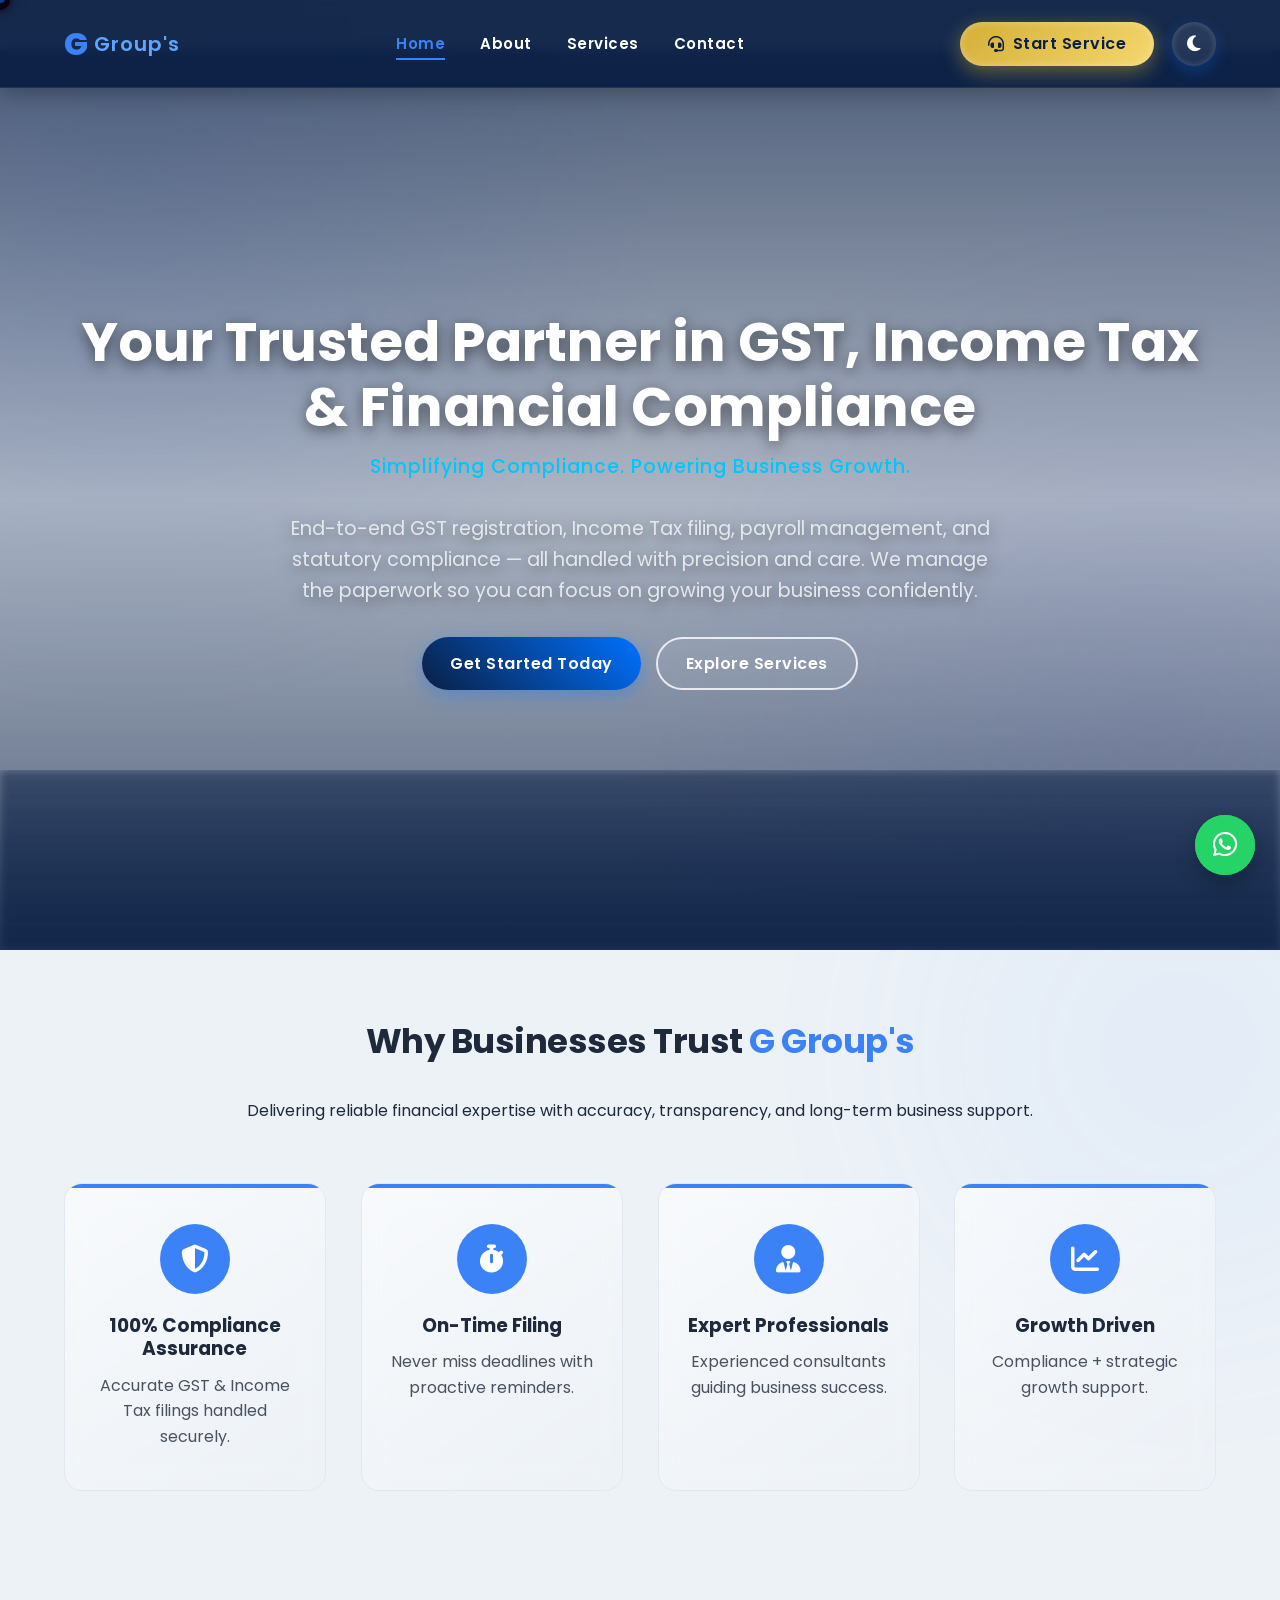
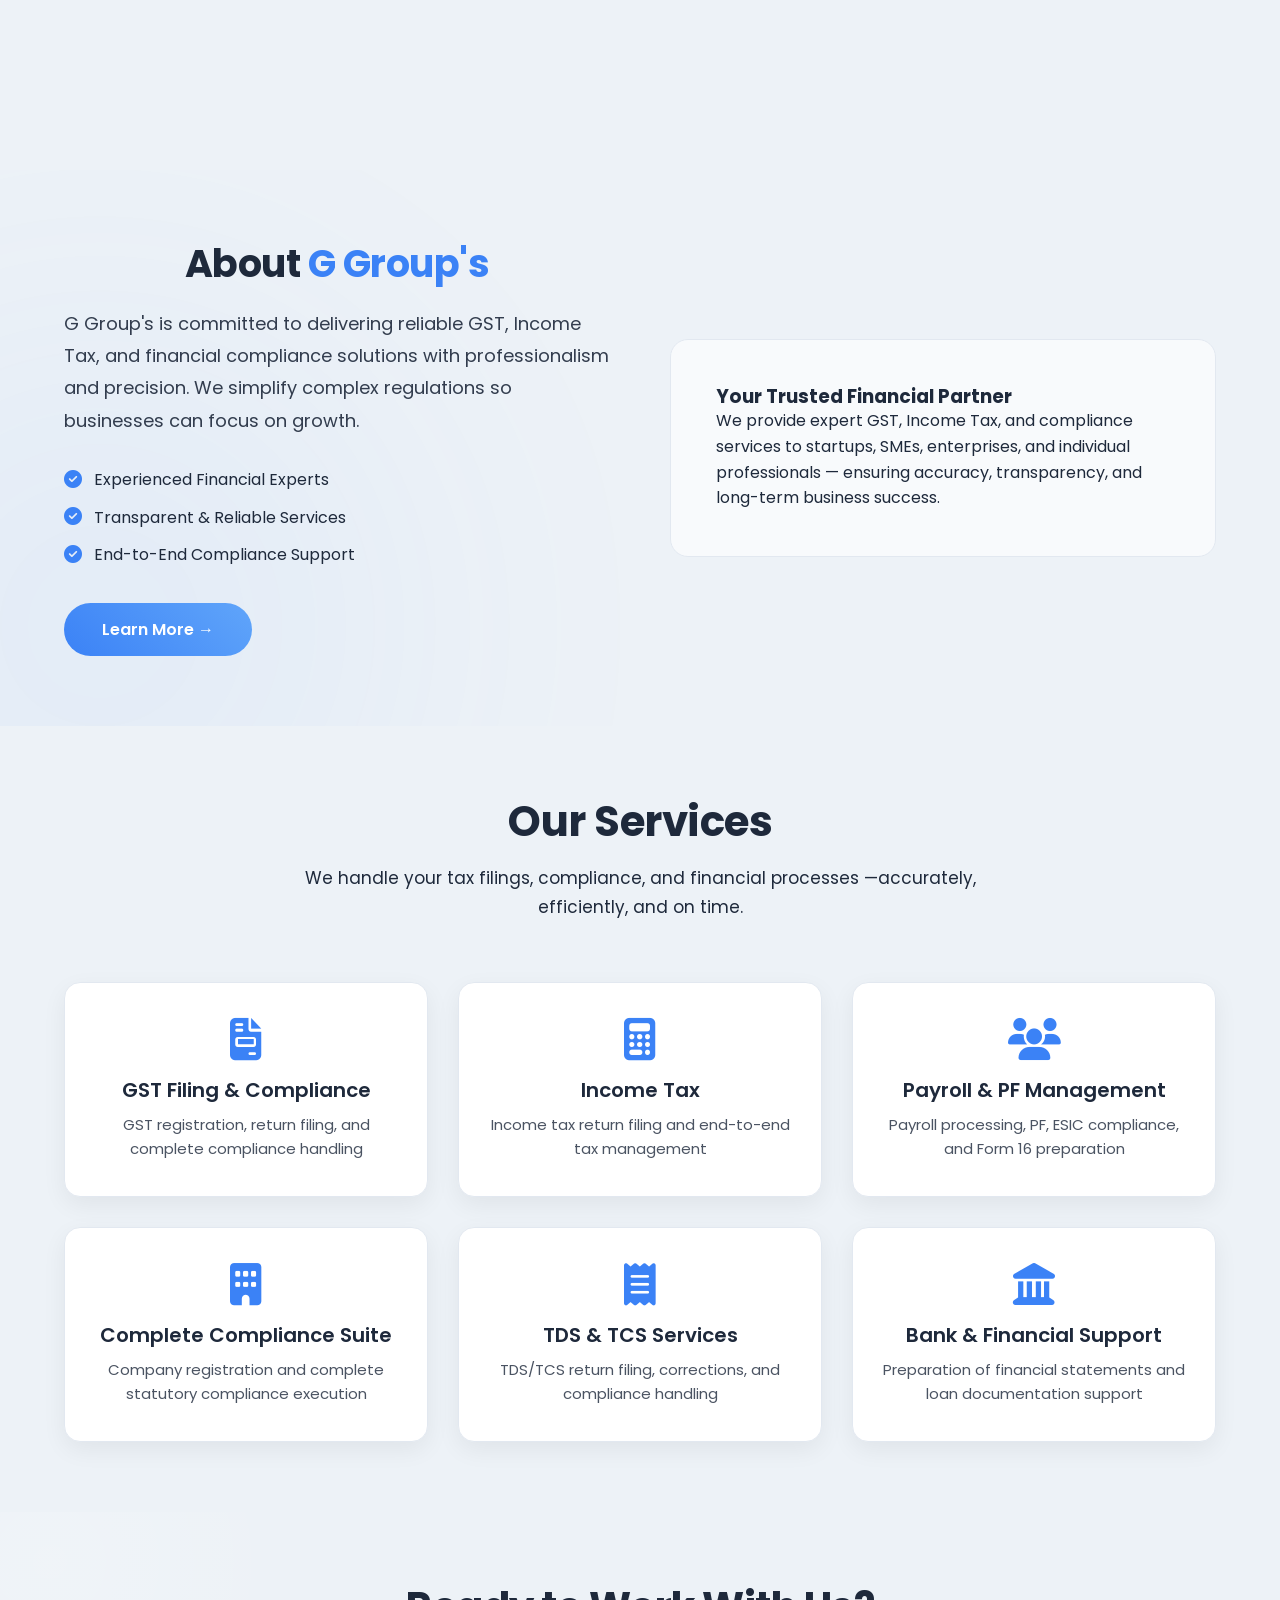
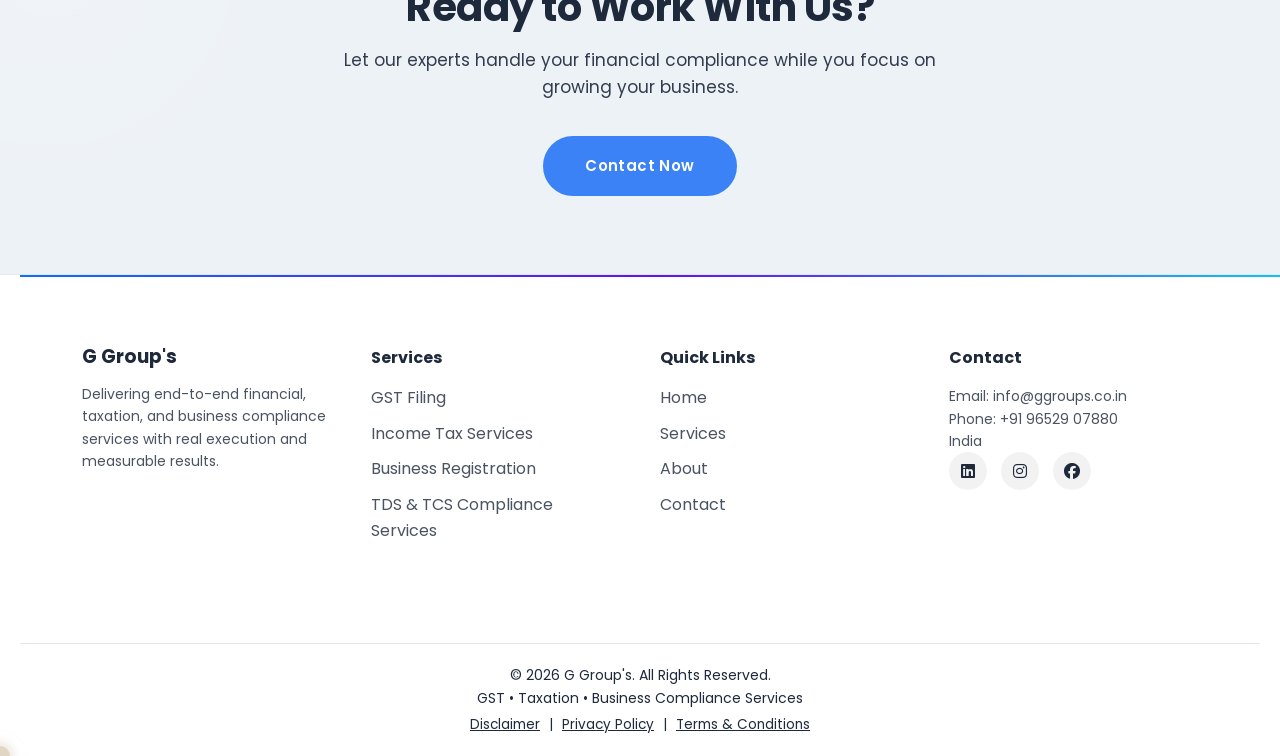
==== commit 36bfddc6: "Update index.html" ====
--- a/index.html
+++ b/index.html
@@ -2,21 +2,35 @@
 <html lang="en">
 <head>
     <meta charset="UTF-8">
-    <meta name="google-site-verification" content="eK1M0vsdV5fnaGO5v0K25WV1zVHx-u-8VpIVNV5Km_c" />
+
+    <!-- Google Verification (keep only one) -->
     <meta name="google-site-verification" content="LIhKSx9NNXv9I86Ib_wsKRsl9gJpGQ-l68aWzSyXC2o" />
-    <title>G Group's | Building Trust & Excellence</title>
+
+    <title>GST Filing, Income Tax & Compliance Services in India | G Group's</title>
+
     <meta name="viewport" content="width=device-width, initial-scale=1.0">
-    <meta name="description" content="G Group's - Delivering excellence in GST, Income Tax, and financial compliance services.">
+
+    <!-- SEO -->
+    <meta name="description" content="G Group's provides GST filing, Income Tax returns, TDS, PF, and business compliance services across India. Fast, reliable, and professional solutions.">
+    <meta name="keywords" content="GST filing, Income Tax services, TDS filing, PF registration, business compliance India">
+    <meta name="author" content="G Group's">
+    <meta name="robots" content="index, follow">
+
+    <!-- Theme -->
     <meta name="theme-color" content="#0a74da">
 
-    <!-- Favicon & Touch Icons -->
+    <!-- Canonical -->
+    <link rel="canonical" href="https://ggroups.co.in/">
+
+    <!-- Favicon -->
     <link rel="icon" href="favicon.ico" type="image/x-icon">
+    <link rel="apple-touch-icon" href="assets/images/logo.png">
     <link rel="manifest" href="assets/site.webmanifest">
 
     <!-- CSS -->
     <link rel="stylesheet" href="assets/css/style.css">
 
-    <!-- Google Fonts -->
+    <!-- Fonts -->
     <link rel="preconnect" href="https://fonts.googleapis.com">
     <link rel="preconnect" href="https://fonts.gstatic.com" crossorigin>
     <link href="https://fonts.googleapis.com/css2?family=Poppins:wght@300;400;600;700&display=swap" rel="stylesheet">
@@ -24,17 +38,17 @@
     <!-- Font Awesome -->
     <link rel="stylesheet" href="https://cdnjs.cloudflare.com/ajax/libs/font-awesome/6.5.0/css/all.min.css">
 
-    <!-- Open Graph / Facebook -->
-    <meta property="og:title" content="G Group's | Building Trust & Excellence">
-    <meta property="og:description" content="Delivering excellence in GST, Income Tax, and financial compliance services.">
+    <!-- Open Graph -->
+    <meta property="og:title" content="GST, Income Tax & Compliance Services | G Group's">
+    <meta property="og:description" content="Professional GST and Income Tax services across India. Trusted, fast, and reliable.">
     <meta property="og:type" content="website">
-    <meta property="og:url" content="https://ggroups.co.in">
+    <meta property="og:url" content="https://ggroups.co.in/">
     <meta property="og:image" content="https://ggroups.co.in/assets/images/logo.png">
 
-    <!-- Twitter Card -->
+    <!-- Twitter -->
     <meta name="twitter:card" content="summary_large_image">
-    <meta name="twitter:title" content="G Group's | Building Trust & Excellence">
-    <meta name="twitter:description" content="Delivering excellence in GST, Income Tax, and financial compliance services.">
+    <meta name="twitter:title" content="GST & Tax Services India | G Group's">
+    <meta name="twitter:description" content="GST filing, Income Tax returns, and compliance services across India.">
     <meta name="twitter:image" content="https://ggroups.co.in/assets/images/logo.png">
 
 </head>
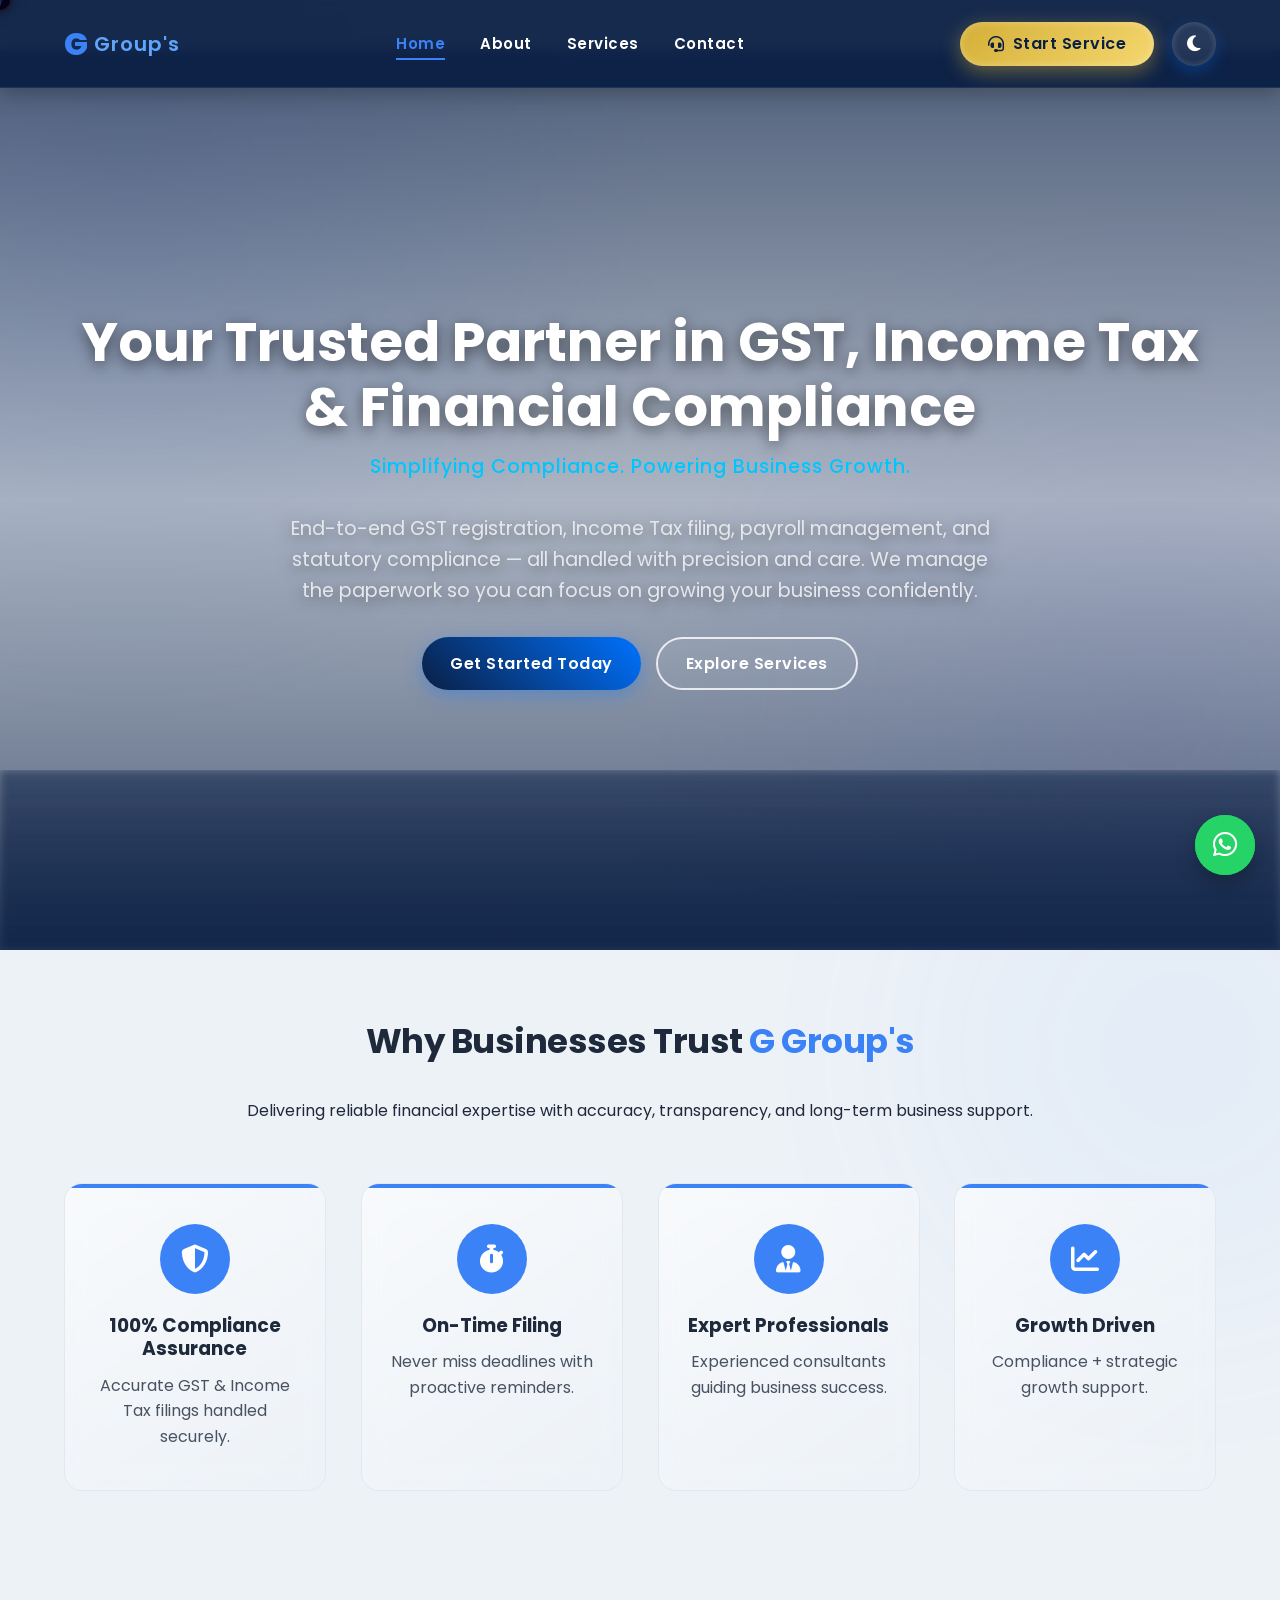
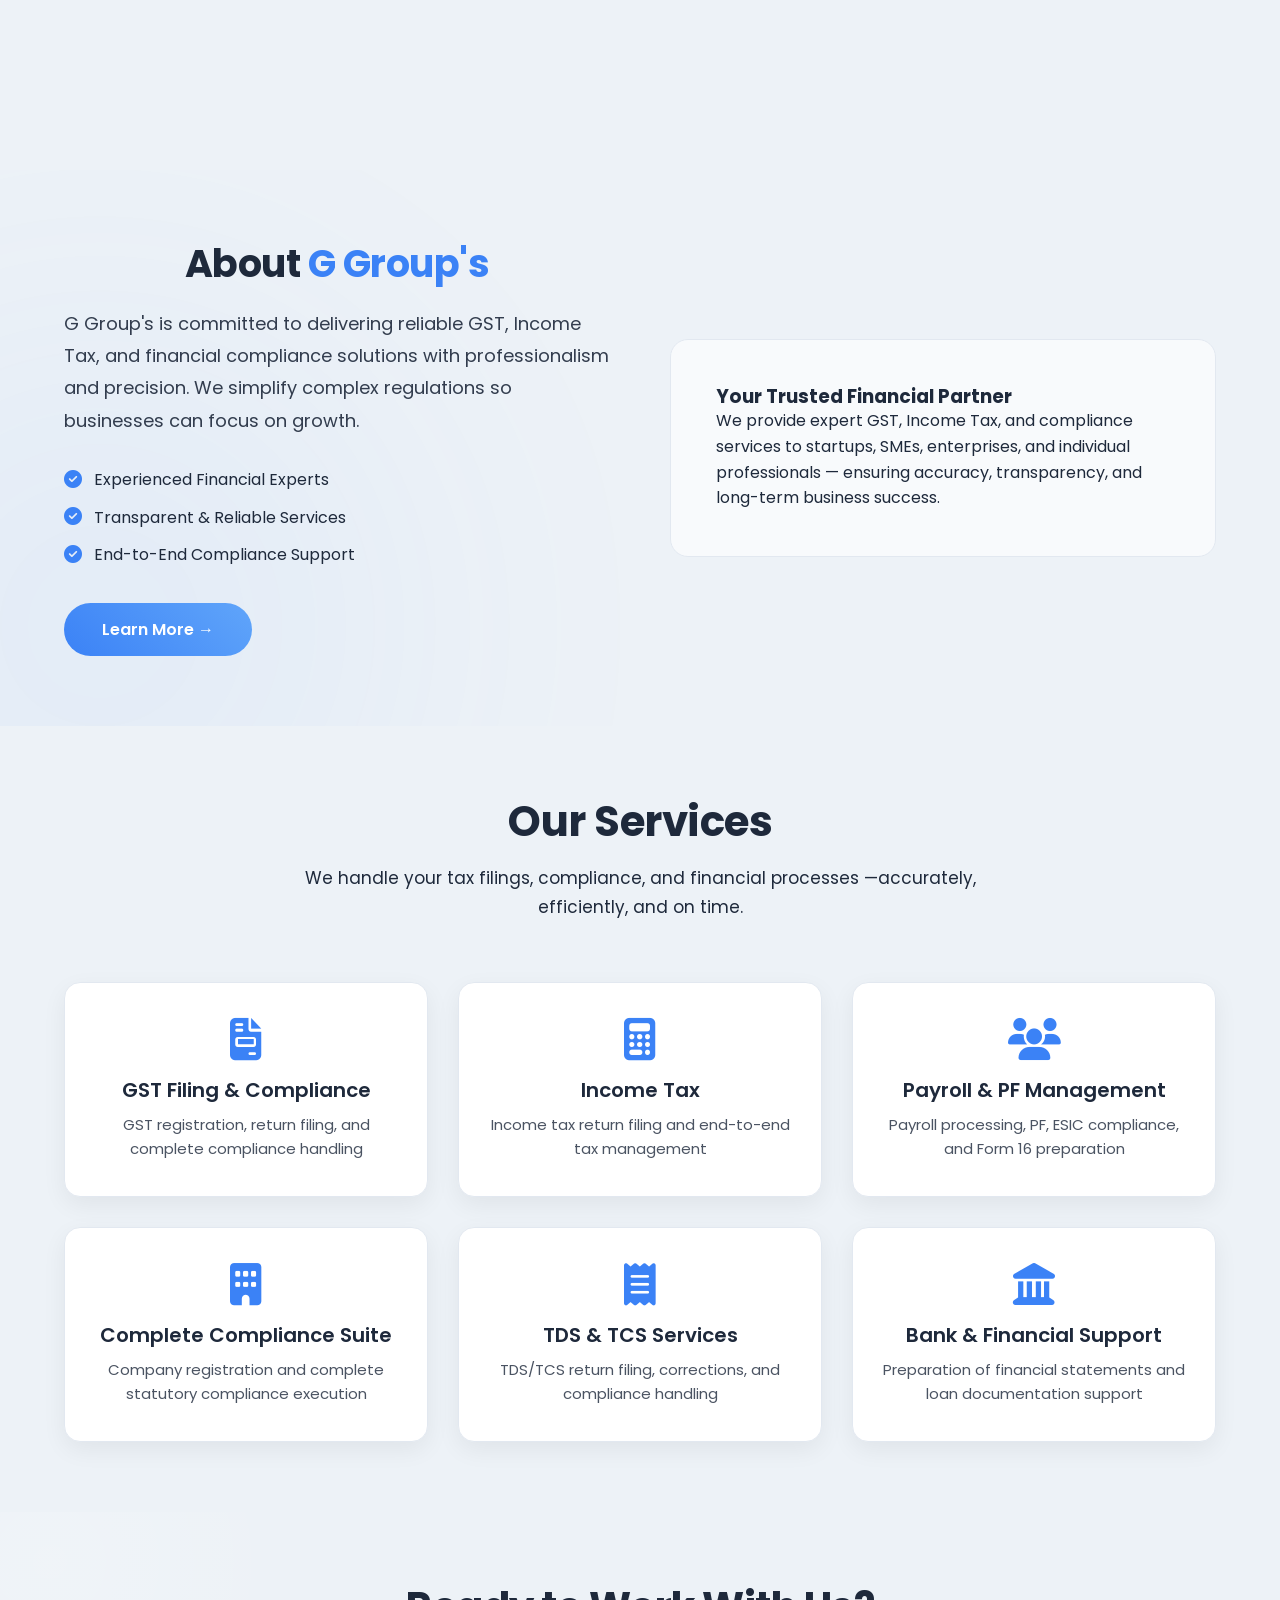
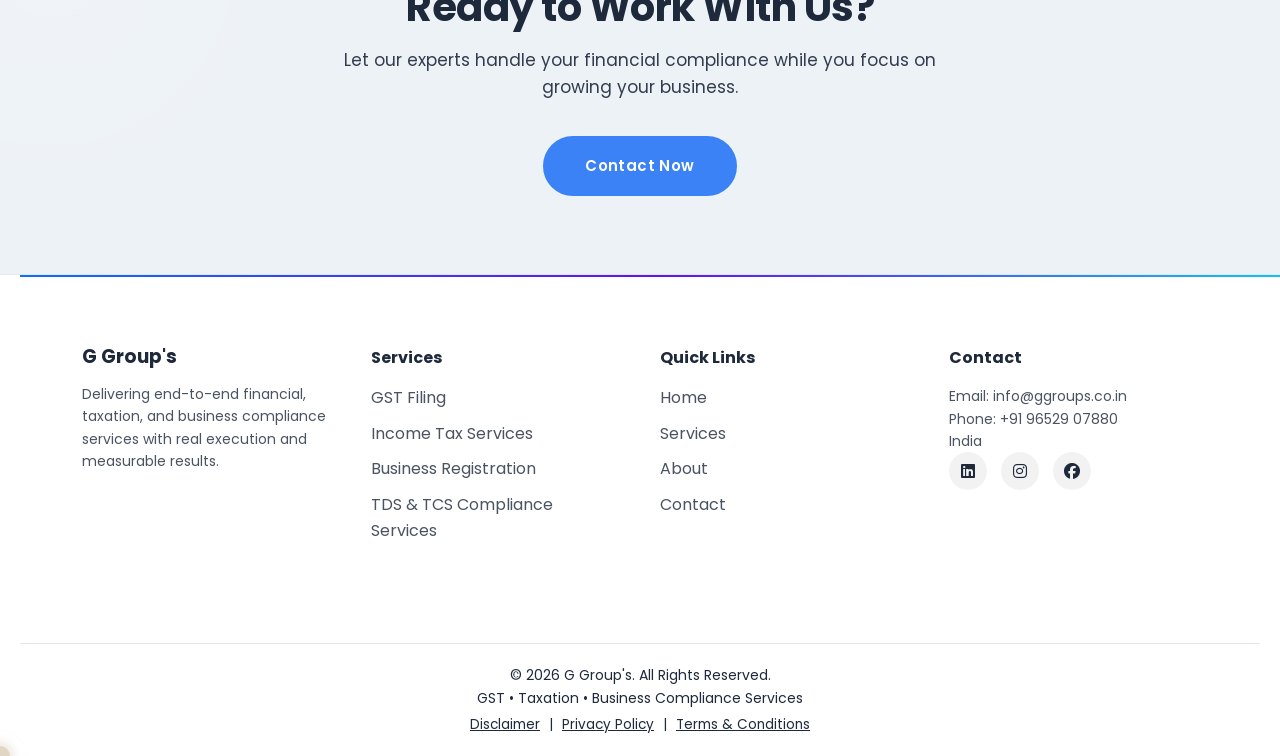
==== commit e1b316cf: "Updated LinkedIn link in website" ====
--- a/index.html
+++ b/index.html
@@ -2,12 +2,8 @@
 <html lang="en">
 <head>
     <meta charset="UTF-8">
-
-    <!-- Google Verification (keep only one) -->
-    <meta name="google-site-verification" content="LIhKSx9NNXv9I86Ib_wsKRsl9gJpGQ-l68aWzSyXC2o" />
-
-    <title>GST Filing, Income Tax & Compliance Services in India | G Group's</title>
-
+    <meta name="google-site-verification" content="eK1M0vsdV5fnaGO5v0K25WV1zVHx-u-8VpIVNV5Km_c" />
+    <title>G Group's | Building Trust & Excellence</title>
     <meta name="viewport" content="width=device-width, initial-scale=1.0">
 
     <!-- SEO -->
@@ -336,7 +332,7 @@
 
                 <!-- Social Media -->
                 <div class="footer-social">
-                    <a href="https://www.linkedin.com/company/ggroups" target="_blank" rel="noopener noreferrer"><i class="fa-brands fa-linkedin"></i></a>
+                    <a href="https://www.linkedin.com/company/ggroups-finance" target="_blank" rel="noopener noreferrer"><i class="fa-brands fa-linkedin"></i></a>
                     <a href="https://www.instagram.com/ggroups._official" target="_blank" rel="noopener noreferrer"><i class="fa-brands fa-instagram"></i></a>
                     <a href="https://www.facebook.com/profile.php?id=61577542921292" target="_blank" rel="noopener noreferrer"><i class="fa-brands fa-facebook"></i></a>
                 </div>
@@ -377,7 +373,7 @@
             "url": "https://ggroups.co.in",
             "logo": "https://ggroups.co.in/assets/images/logo.png",
             "sameAs": [
-                "https://www.linkedin.com/company/ggroups",
+                "https://www.linkedin.com/company/ggroups-finance",
                 "https://www.instagram.com/ggroups._official",
                 "https://www.facebook.com/profile.php?id=61577542921292"
             ],
